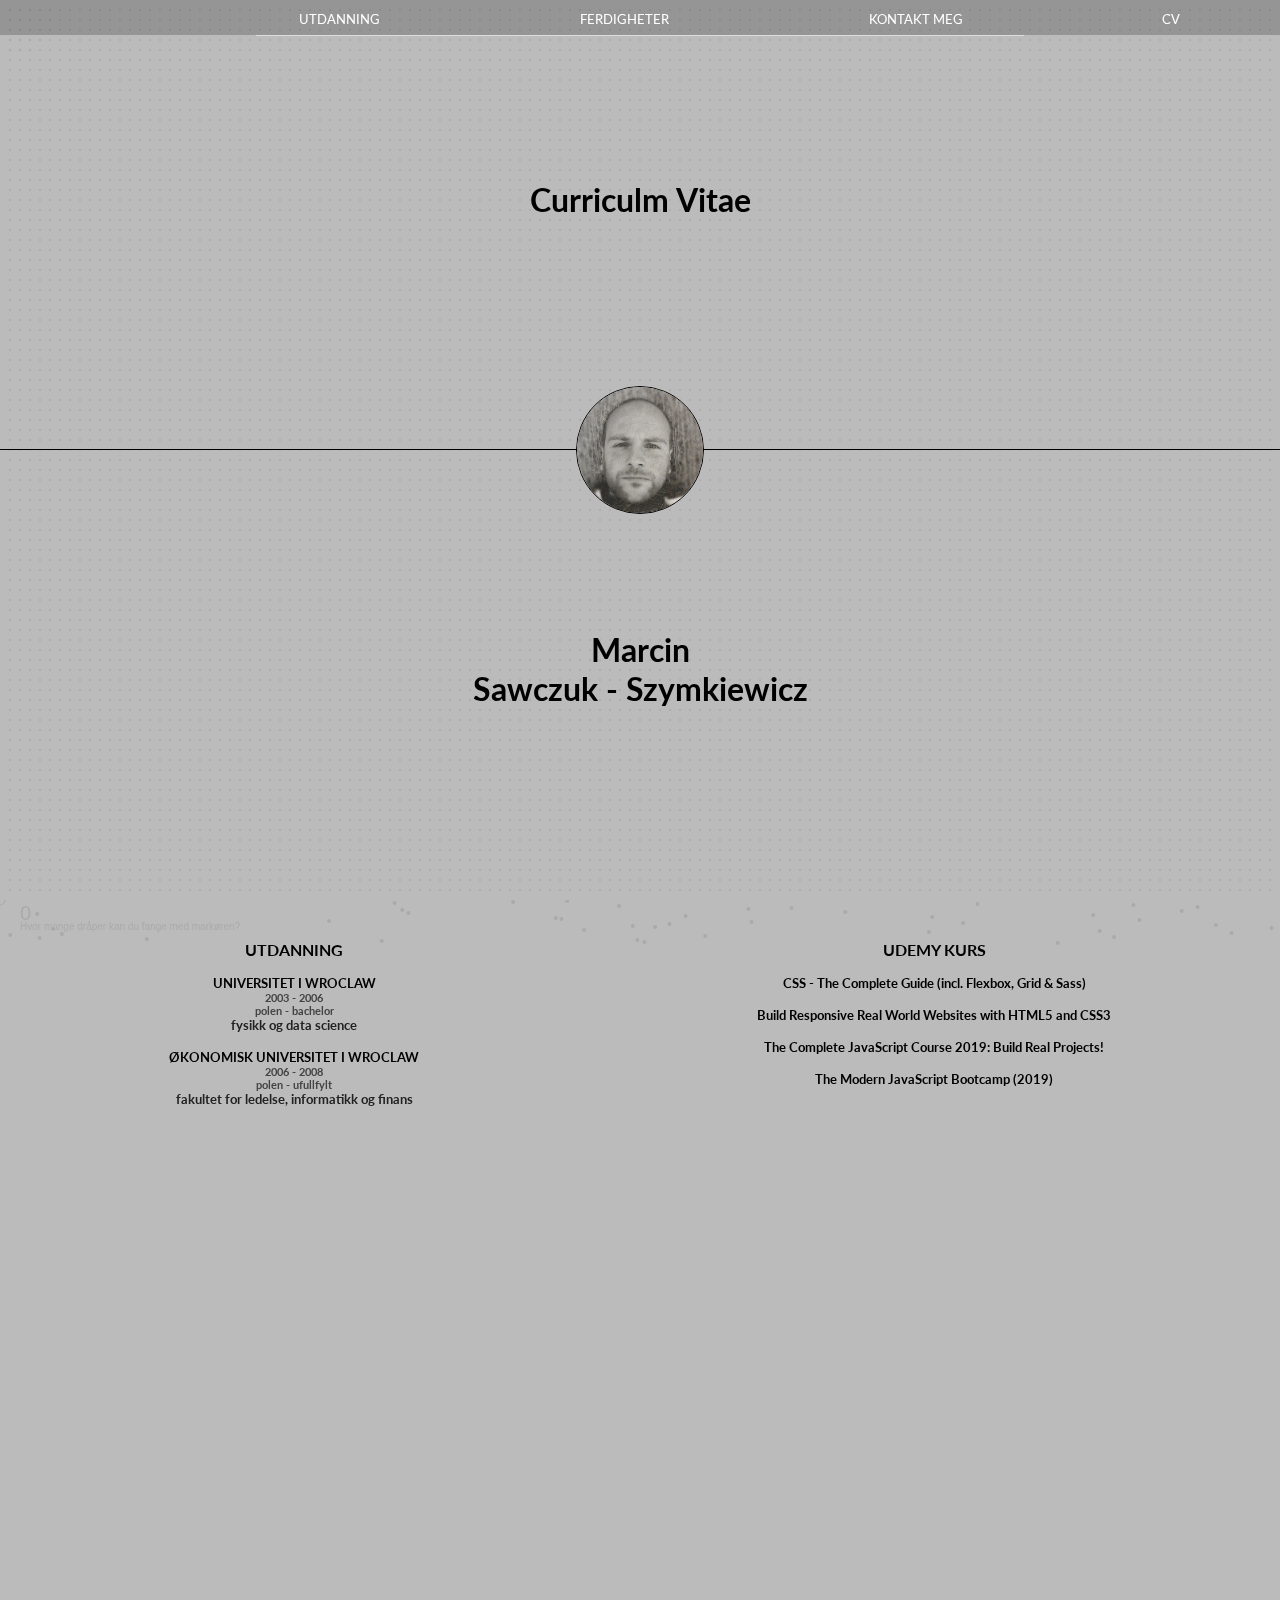
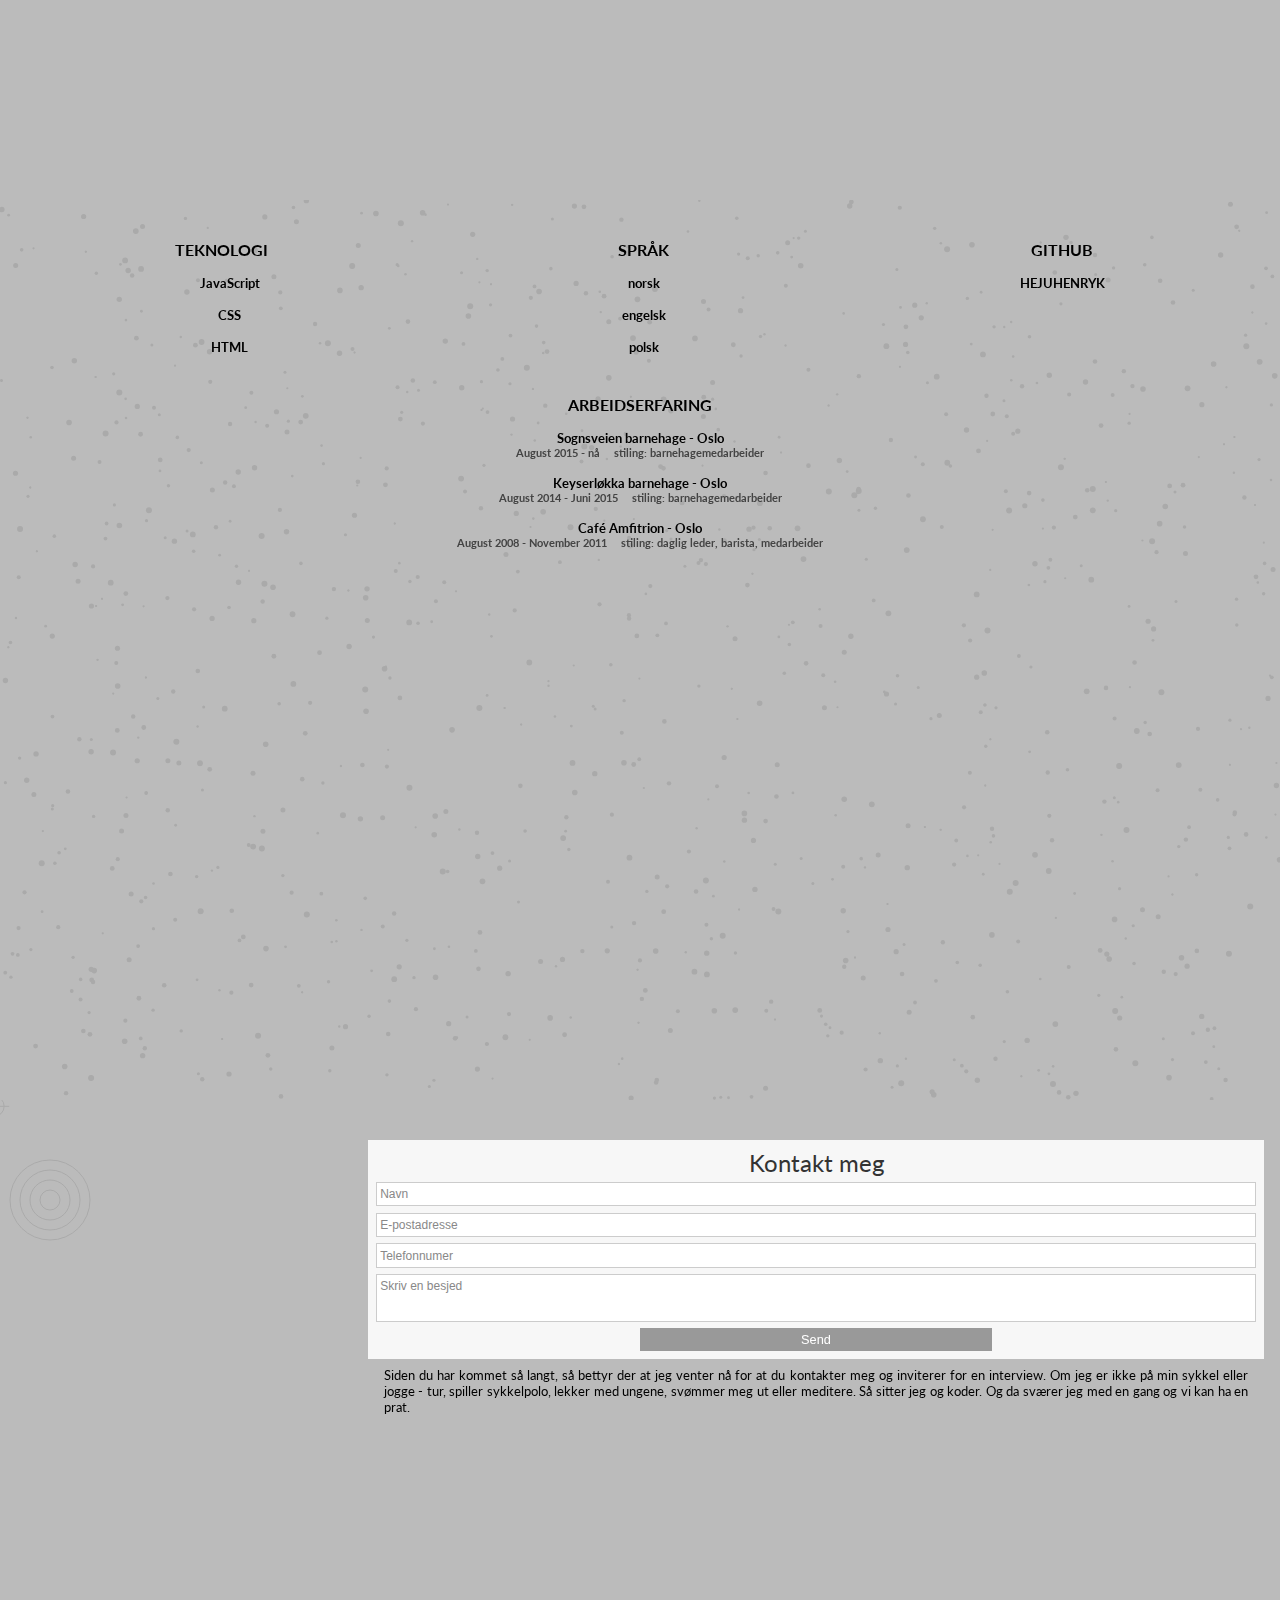
==== index.html @ ed3775e3 "nothing new" ====
<!DOCTYPE html>
<html lang="no">
<head>
    <meta charset="UTF-8">
    <meta name="viewport" content="width=device-width, initial-scale=1.0">
    <meta http-equiv="X-UA-Compatible" content="ie=edge">
    <link rel="stylesheet" href="https://use.fontawesome.com/releases/v5.7.0/css/all.css" integrity="sha384-lZN37f5QGtY3VHgisS14W3ExzMWZxybE1SJSEsQp9S+oqd12jhcu+A56Ebc1zFSJ" crossorigin="anonymous">
    <link href="https://fonts.googleapis.com/css?family=Lato:400,700" rel="stylesheet">
    <link rel="shortcut icon" href="./img/cv-icon.png" type="image/x-icon">
    <link rel="stylesheet" href="style.css">
    <title>CV - Marcin Sawczuk-Szymkiewicz</title>
</head>
<body>
    <canvas class="background" id="home"></canvas><!--  
 --><canvas class="background" id="school"></canvas><!-- 
 --><canvas class="background" id="expiriance"></canvas><!-- 
 --><canvas class="background" id="contact_me-canvas"></canvas>
    <header>
        <nav>
            <ul>
                <li><a href="#home"><i class="fas fa-home"></i></a></li>
                <li><a href="#school">utdanning</a></li>
                <li><a href="#expiriance">ferdigheter</a></li>
                <li><a href="#contact_me">kontakt meg</a></li>
                <li><a href="./files/CV, Marcin Sawczuk-Szymkiewicz, front-end utvikler.pdf"><i class="fas fa-arrow-circle-down" download></i> CV</a></li>
            </ul>
        </nav>

    </header>
    <main>
        <section id="home">
            <div class="cv_picture-crop">
                <img class="cv_picture" src="./img/cv_picture.jpg" alt="Marcin Sawczuk-Szymkiewicz cv picture">
            </div>
            <p class="about_me">
                Jeg er en 35år gammel, optimistisk kar som brenner for å jobbe med koding.
                Jeg er selvmotivert og ser etter en jobb hvor i en team blir jeg en stark programmer.
                I de siste årene hadde jeg forsllige urellaterte med programmerig jobber
                 som ga meg mye glede og erfaring i forskjelle fagene.
                Men så kjente jeg at jeg savner programmerig. Derfor jeg er har i dag. 
                
            </p>
            <div class="main_top">
                <h1>Curriculm vitae</h1>
            </div>
            <div class="main_bottom">
                <h1>marcin <br> sawczuk  -  szymkiewicz</h1>
            </div>
        </section>
        <section id="school">
            <div class="school">
                <div class="title">
                    <h4 class="title_name">utdanning</h4>
                </div>
                <ul>
                    <li>
                        <h3><a href="http://users.ift.uni.wroc.pl/~ismk/">Universitet i Wroclaw</a></h3>
                        <h6>2003 - 2006   <br>   polen - bachelor</h6>
                        <h5>fysikk og data science</h5>
                    </li>
                    <li>
                        <h3><a href="https://www.ue.wroc.pl/wydzial_zif/12610/english_info.html">økonomisk universitet i wroclaw</a></h3>
                        <h6>2006 - 2008   <br>   polen - ufullfylt</h6>
                        <h5>fakultet for ledelse, informatikk og finans</h5>
                    </li>
                </ul>
            </div>
            <div class="school">
                <div class="title">
                    <h4 class="title_name">udemy kurs</h4>
                </div>
                <ul>
                    <li>
                        <h3>CSS - The Complete Guide (incl. Flexbox, Grid & Sass)</h3>
                    </li>
                    <li>
                        <h3>Build Responsive Real World Websites with HTML5 and CSS3</h3>
                    </li>
                    <li>
                        <h3>The Complete JavaScript Course 2019: Build Real Projects!</h3>
                    </li>
                    <li>
                        <h3>The Modern JavaScript Bootcamp (2019)</h3>
                    </li>
                </ul>
            </div>

        </section>

        <section id="expiriance">
            <div class="expiriance">
                <div class="skills">
                    <div class="title">
                        <h4 class="title_name">teknologi</h4>
                    </div>
                    <ul>
                        <li>
                            <h3><i class="fab fa-js-square"></i>JavaScript</h3>
                        </li>
                        <li>
                            <h3><i class="fab fa-css3-alt"></i>CSS</h3>
                        </li>
                        <li>
                            <h3><i class="fab fa-html5"></i>HTML</h3>
                        </li>
                    </ul>
                </div>
                <div class="lenguages">
                    <div class="title">
                        <h4 class="title_name">språk</h4>
                    </div>
                    <ul>
                        <li>
                            <h3>norsk</h3>
                        </li>
                        <li>
                            <h3>engelsk</h3>
                        </li>
                        <li>
                            <h3>polsk</h3>
                        </li>
                    </ul>
                </div>
                <div class="git">
                    <div class="title">
                        <h4 class="title_name">github</h4>
                    </div>
                    <ul>
                        <li>
                            <a href="https://github.com/hejuhenryk"><h3>hejuhenryk</h3></a>
                        </li>

                        <li class="git_logo">
                            <a href="https://github.com/hejuhenryk"><i class="fab fa-github-alt"></i></a></h1>
                        </li>
                    </ul>
                </div>    
            </div>
            <div class="job">
                <div class="title">
                    <h4 class="title_name">arbeidserfaring</h4>
                </div>
                <ul>
                    <li>
                        <h3>Sognsveien barnehage - Oslo</h3>
                        <h6>August 2015 - nå &emsp; stiling: barnehagemedarbeider</h6>
                    </li>
                    <li>
                        <h3>Keyserløkka barnehage - Oslo</h3>
                        <h6>August 2014 - Juni 2015 &emsp; stiling: barnehagemedarbeider</h6>
                    </li>
                    <li>
                        <h3>Café Amfitrion - Oslo</h3>
                        <h6>August 2008 - November 2011 &emsp; stiling: daglig leder, barista, medarbeider</h6>
                    </li>
                </ul>
            </div>
        </section>
        <section id="contact_me">
            <div class="contact_me-container">  
            <form id="contact" action="https://formsubmit.co/f8691758356c54be6c25deb3e6def1fc" method="POST">
                <h3>Kontakt meg</h3>
                <!-- <h4>Så ser vi når vi kan møte</h4> -->
                <input type="hidden" name="_next" value="https://hejuhenryk.github.io/Curriculum_vitae/thanks.html">
                <input type="hidden" name="_captcha" value="false">
                <input type="hidden" name="_subject" value="Hei check it now!">
                <input id="name" name="name" placeholder="Navn" type="text" tabindex="0" required>
                <input id="email" name="email" placeholder="E-postadresse" type="email" tabindex="2" required>
                <input id="phone" name="phone" placeholder="Telefonnumer" type="tel" tabindex="3" required>
                <textarea id="message" name="message" placeholder="Skriv en besjed" tabindex="5" required></textarea>
                <button name="submit" type="submit" id="contact-submit" value='Send' data-submit="...Sender">Send</button>
            </form>
            <div class="last_word">
                Siden du har kommet så langt, så bettyr der at jeg venter nå for at du kontakter meg og 
                inviterer for en interview. Om jeg er ikke på min sykkel eller jogge - tur, spiller sykkelpolo,
                lekker med ungene, svømmer meg ut eller meditere. Så sitter jeg og koder. Og da sværer jeg
                med en gang og vi kan ha en prat. 
            </div>
            
            </div>

        </section>
    </main>
    
    <script src="cv.js"></script>
</body>
</html>

<!--                 
                <input placeholder="Navn" type="text" tabindex="1" required autofocus>
                
                
                <input placeholder="E-post" type="email" tabindex="2" required>
                
                
                <input placeholder="Telefonnumer" type="tel" tabindex="3" required>
                
                
                <textarea placeholder="Skriv lit om stilingen" tabindex="5" required></textarea>
                
                
                <button name="submit" type="submit" id="contact-submit" data-submit="...Sender">Send</button>
                 -->
---- style.css ----
* {
    margin: 0;
    padding: 0;
    box-sizing: border-box;    
}

body {
    height: 100%;
    font-family: 'Lato', sans-serif;
}

.background {
    height: 100vh;
    width: 100%;
    background: #bbb;
    /* border: 1px solid #555; */
    display: block;
}

header {
    height: 2.2rem;
    position: fixed;
    top: 0;
    z-index: 10;
    background-color: rgba(0, 0, 0, 0.2);
    color: #fff;
}
header::after {
    content: " ";
    display: block;
    height: 1px;
    background: #ddd;
    width: 60%;
    position: relative;
    margin: 0 auto;
}
header ul {
    margin: .5rem 0;
    width: 100vw;
    list-style: none;
    display: flex;
    justify-content: space-around;
}

header a {
    color: #fff;
    text-decoration: none;
    text-transform: uppercase;
    font-size: 0.8rem;
    transition: 0.5s cubic-bezier(0.215, 0.610, 0.355, 1);

}

header a:hover,
header a:active {
    border-bottom: .5px #ddd solid; 
}

main {
    width: 100%;
    position: absolute;
    top: 0;
}

section {
    height: 100vh;
}

.main_top,
.main_bottom {
    height: 50%;
}
.main_top {
    border-bottom: 1px solid #000;
    transition: 0.5s cubic-bezier(0.215, 0.610, 0.355, 1);
}
.main_top-noborderos {
   border-bottom: 0px solid #000;
}

main h1 {
    position: relative;
    top: 40%;
    text-align: center;
    text-transform: capitalize;
}
a:hover {
    cursor: pointer;
}

.cv_picture-crop {
    width: 8rem;
    height: 8rem;
    overflow: hidden;
    border-radius: 50%;
    border: 1px solid #000;
    position: absolute;
    top: 50vh;
    left: 50vw;
    transform: translate(-50%, -50%);
    transition: .5s cubic-bezier(0.215, 0.610, 0.355, 1);
}
.cv_picture-crop:hover,
.cv_picture-crop:active {
    cursor: pointer;
    box-shadow: 0 0 1px 1px;
}
.cv_picture {
    height: 100%;
    width: 100%;
}
.cv_picture-out {
    left: -200px;
}
.about_me {
    width: 90%;
    max-width: 25rem;
    text-align: justify;
    position: absolute;
    top: 50vh;
    left: -100vw;
    transform: translate(-50%, -50%);
    padding: .5rem;
    border: 1px solid #000;
    border-radius: 20px;
    transition: 1s cubic-bezier(0.215, 0.610, 0.355, 1);
    
}
.about_me:hover,
.about_me:active {
    cursor: pointer;
    box-shadow: 0 0 1px 1px;
}
.about_me-in {
    left: 50vw;
}
.title {
    display: flex;
    margin: 2.5rem 0 1rem;
    width: 100%;
}
.title_name {
    margin: 0 auto;
    text-transform: uppercase;
    
}
.git_logo a {
    display: block;
    font-size: 3rem;
    width: 3rem;
}

section ul {
    margin: 0 auto;
    list-style: none;
}
section li {
    margin-top: 1rem;
    display: flex;
    flex-direction: column;
    align-items: center
}
.school {
    margin: 0 1rem;
}

#school,
.expiriance {
    display: flex;
    flex-flow: row;
    justify-content: space-around;
}
#school{
    flex-flow: column;
}

.expiriance {
    flex-wrap: wrap;
}

section a {
    color: #000;
    text-decoration: none;
    text-transform: uppercase;
    width: 100%;
    text-align: center;
    transition: 0.5s cubic-bezier(0.39, 0.575, 0.565, 1)
}
section a:hover,
section a:active {
    color: #666;
}
section h3 {
    text-align: center;
    font-size: .8rem;
}
section h6 {
    color: #444;
    text-align: center;
}
section h5 {
    color: #222;
    text-align: center;
}
.skills i {
    margin-right: 1rem;
}
/* .usefull {
    display: flex;
    justify-content: space-around;
    flex-wrap: wrap;
} */


.contact_me-container {
	min-width: 10rem;
    width: 70%;
    margin: 2.5rem 1rem 1rem;
    position: absolute;
    right: 0px;
}

#contact input[type="text"], #contact input[type="email"], #contact input[type="tel"], #contact input[type="url"], #contact textarea, #contact button[type="submit"] { 
    font:400 12px/16px "Open Sans", Helvetica, Arial, sans-serif; 
}

#contact {
	background:#f7f7f7;
	padding: 0.5rem;
    height: 100%;
    display: flex;
    flex-flow: column;
}

#contact h3 {
	color: #333;
	display: block;
	font-size: 1.5rem;
    font-weight: 400;
    margin-bottom: 0.3rem;
}

#contact input[type="text"], #contact input[type="email"], #contact input[type="tel"], #contact input[type="url"], #contact textarea {
	width: 100%;
	border: 1px solid #CCC;
	background: #FFF;
	margin: 0 0 .4rem;
	padding: .2rem;
}

#contact input[type="text"]:hover, #contact input[type="email"]:hover, #contact input[type="tel"]:hover, #contact input[type="url"]:hover, #contact textarea:hover {
	-webkit-transition: border-color 0.3s ease-in-out;
	-moz-transition: border-color 0.3s ease-in-out;
	transition: border-color 0.3s ease-in-out;
	border: 1px solid #AAA;
}

#contact textarea {
	height: 3rem;
    resize: none;
}

#contact button[type="submit"] {
    display: block;
	cursor:pointer;
	width:40%;
	border:none;
	background: #999;
	color:#FFF;
	margin:0 auto;
	padding: 0.2rem;
	font-size: 0.8rem;
}

#contact button[type="submit"]:hover {
	background:#555;
	-webkit-transition: background 0.3s ease-in-out;
	-moz-transition: background 0.3s ease-in-out;
	transition: background-color 0.3s ease-in-out;
}

#contact button[type="submit"]:active { 
    box-shadow: inset 0 1px 3px rgba(0, 0, 0, 0.5);
}

#contact input:focus, #contact textarea:focus {
	outline:0;
	border:1px solid #999;
}
::-webkit-input-placeholder {
    color:#888;
}
:-moz-placeholder {
    color:#888;
}
::-moz-placeholder {
 color:#888;
}
:-ms-input-placeholder {
    color:#888;
}

.last_word {
    margin: .5rem 1rem 1rem;
    font-size: .8rem;
    text-align: justify;
}

.thanks {
    background: #bbb;
    height: 100vh;
}
.thanks_mes {
    position: absolute;
    width: 100%;
    top: 30vh;
    text-align: center;
}
.thanks_mes a {
    text-decoration: none;
    color: #555;
    border-bottom: .5px solid;
}
.thanks_mes a:hover {
    cursor: pointer;
}

@media (min-width: 30rem) {
    #school,
    .expiriance {
        flex-direction: row;
        justify-content: space-around;
    }
    /* section.
    #expiriance {
        flex-direction: column; 
    }
    #expiriance {
        flex-wrap: wrap;
    } */
}
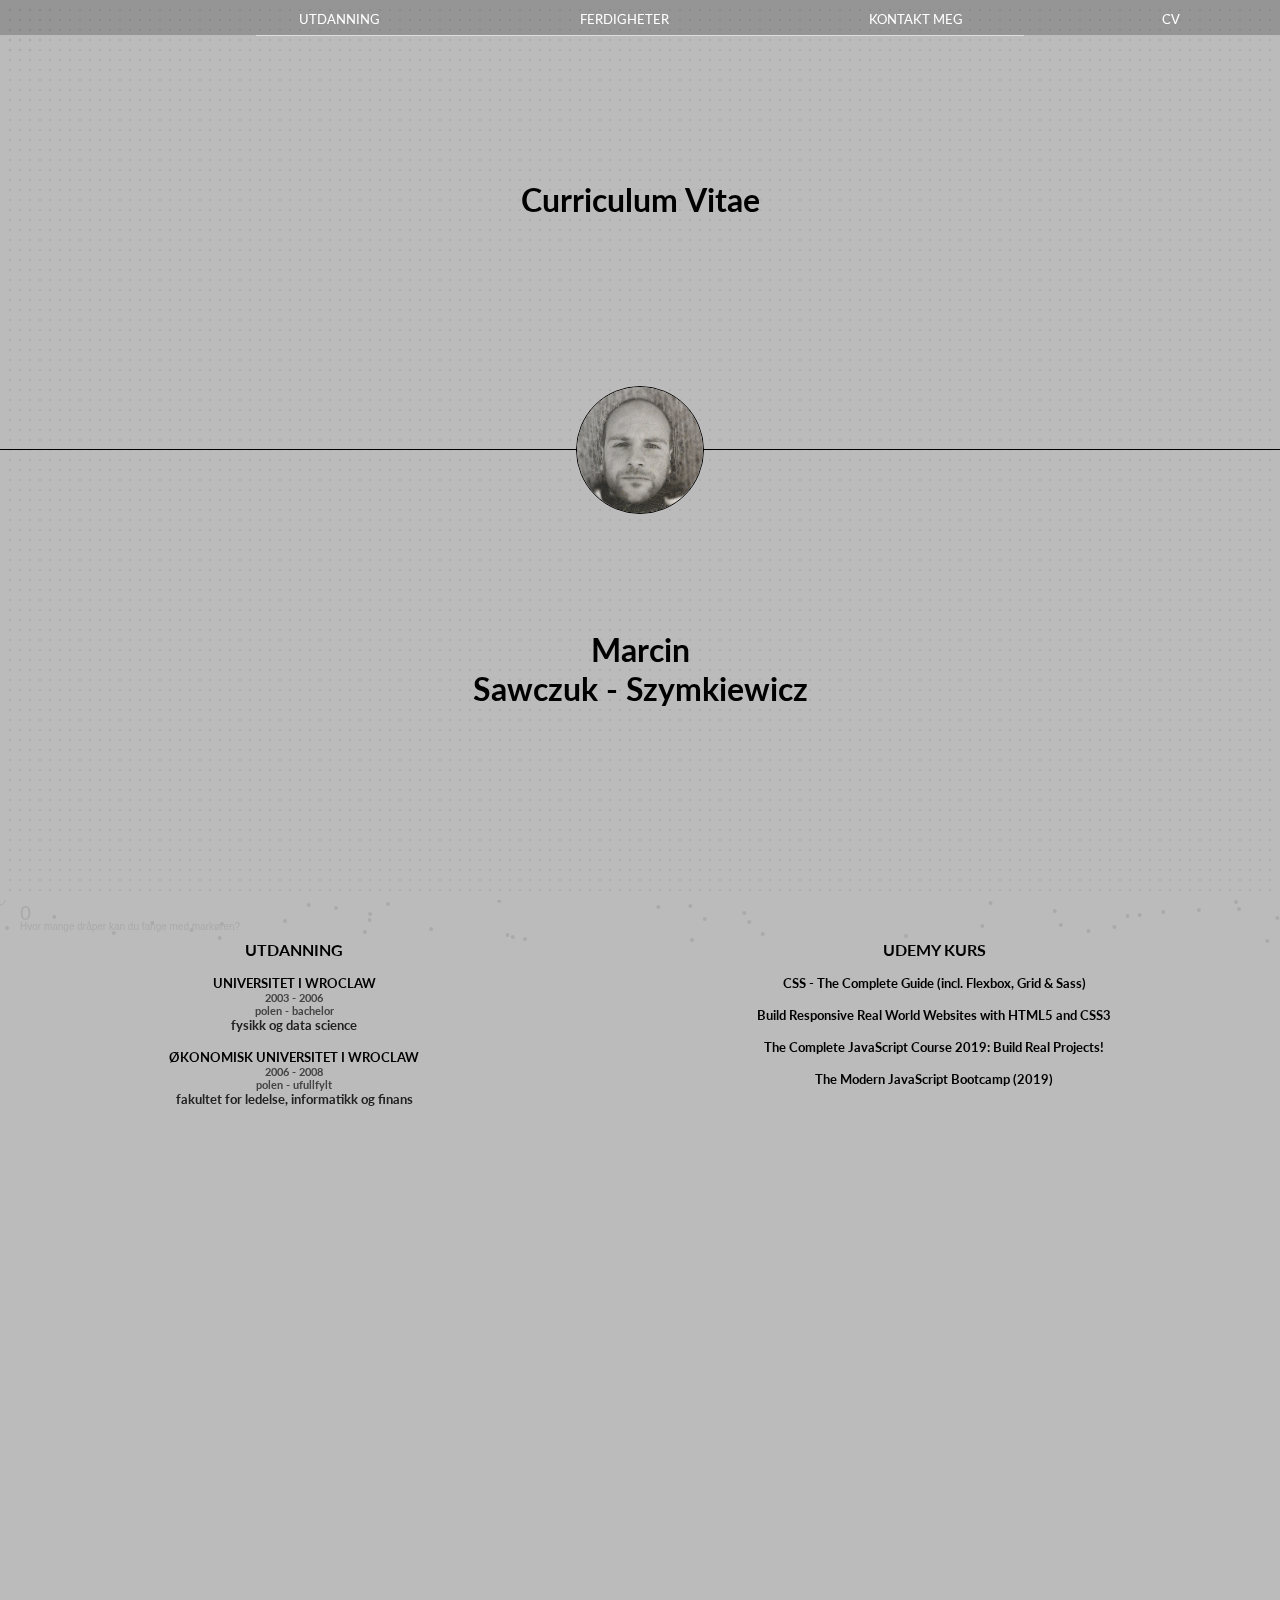
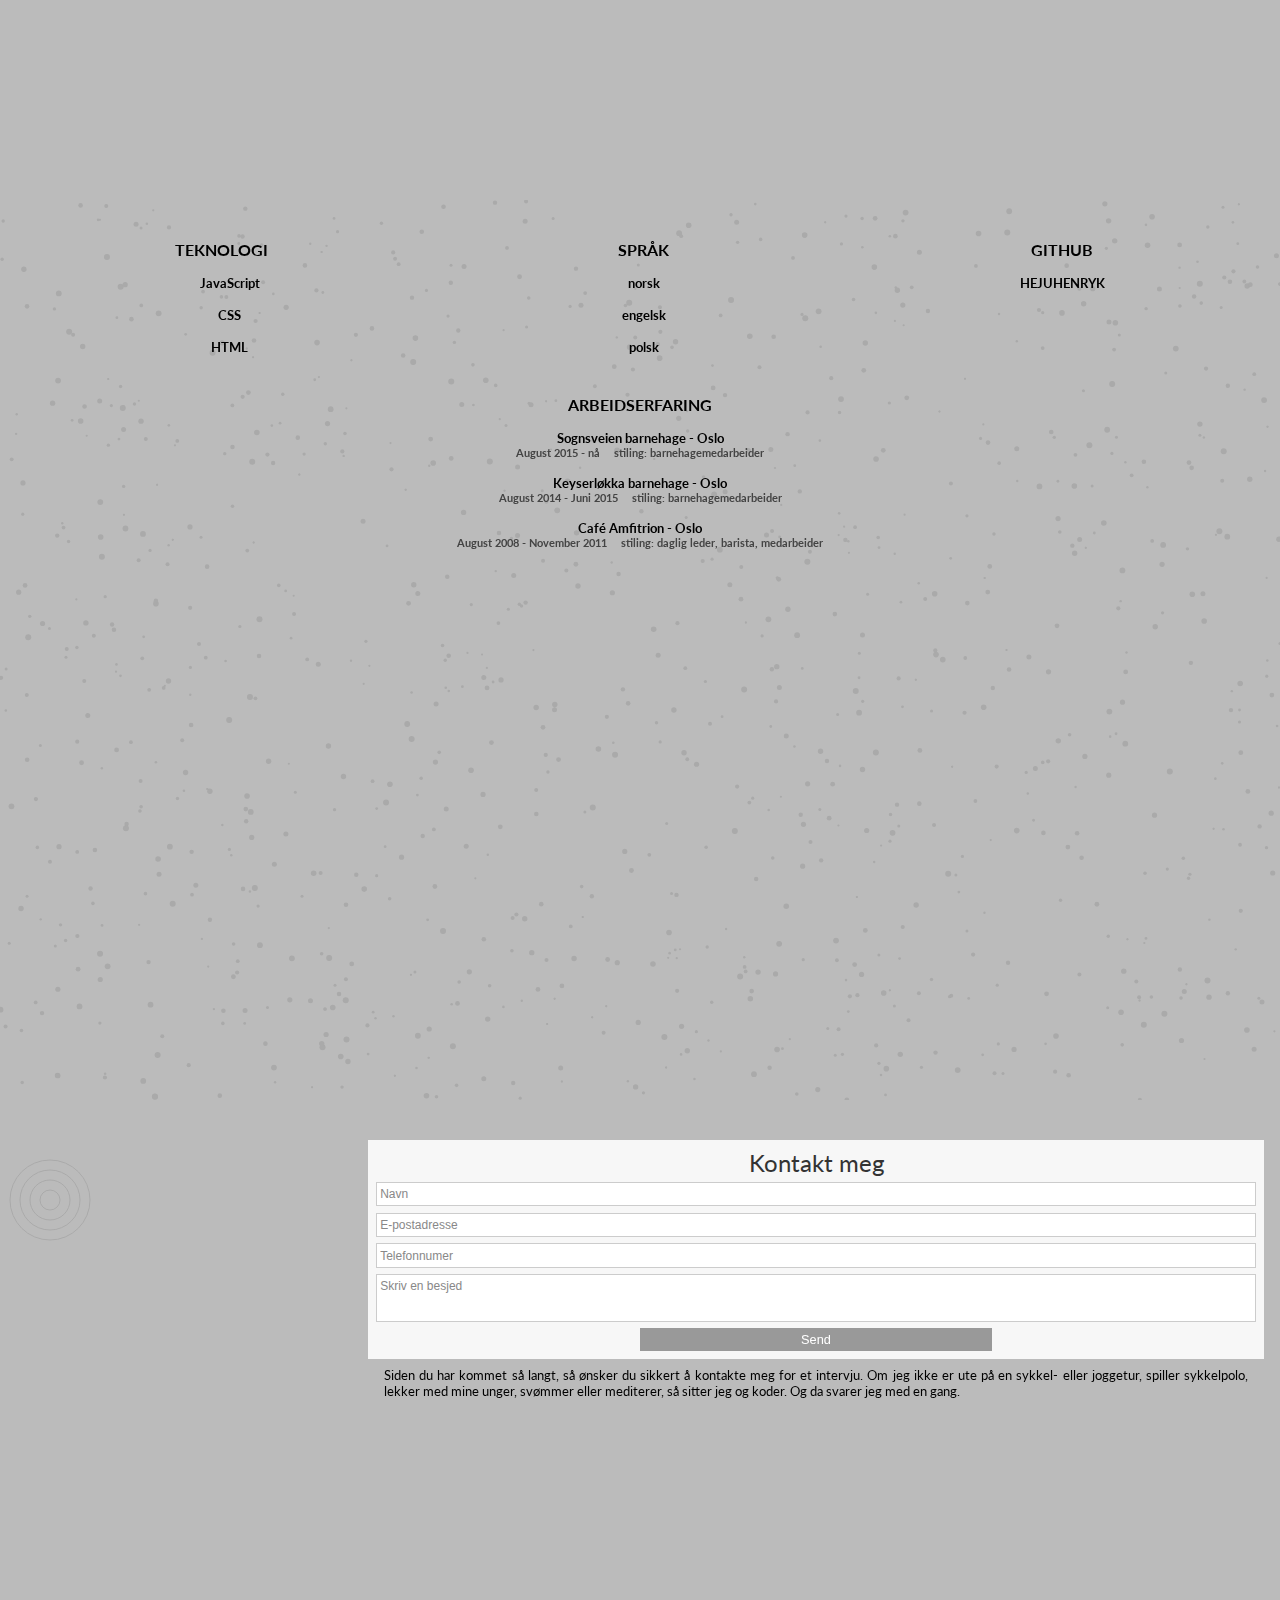
==== commit 82453174: "nothing new" ====
--- a/index.html
+++ b/index.html
@@ -41,7 +41,7 @@
                 
             </p>
             <div class="main_top">
-                <h1>Curriculm vitae</h1>
+                <h1>Curriculum vitae</h1>
             </div>
             <div class="main_bottom">
                 <h1>marcin <br> sawczuk  -  szymkiewicz</h1>
@@ -171,10 +171,9 @@
                 <button name="submit" type="submit" id="contact-submit" value='Send' data-submit="...Sender">Send</button>
             </form>
             <div class="last_word">
-                Siden du har kommet så langt, så bettyr der at jeg venter nå for at du kontakter meg og 
-                inviterer for en interview. Om jeg er ikke på min sykkel eller jogge - tur, spiller sykkelpolo,
-                lekker med ungene, svømmer meg ut eller meditere. Så sitter jeg og koder. Og da sværer jeg
-                med en gang og vi kan ha en prat. 
+                Siden du har kommet så langt, så ønsker du sikkert å kontakte meg for et intervju. 
+                Om jeg ikke er ute på en sykkel- eller joggetur, spiller sykkelpolo, lekker med mine unger,
+                 svømmer eller mediterer, så sitter jeg og koder. Og da svarer jeg med en gang.
             </div>
             
             </div>
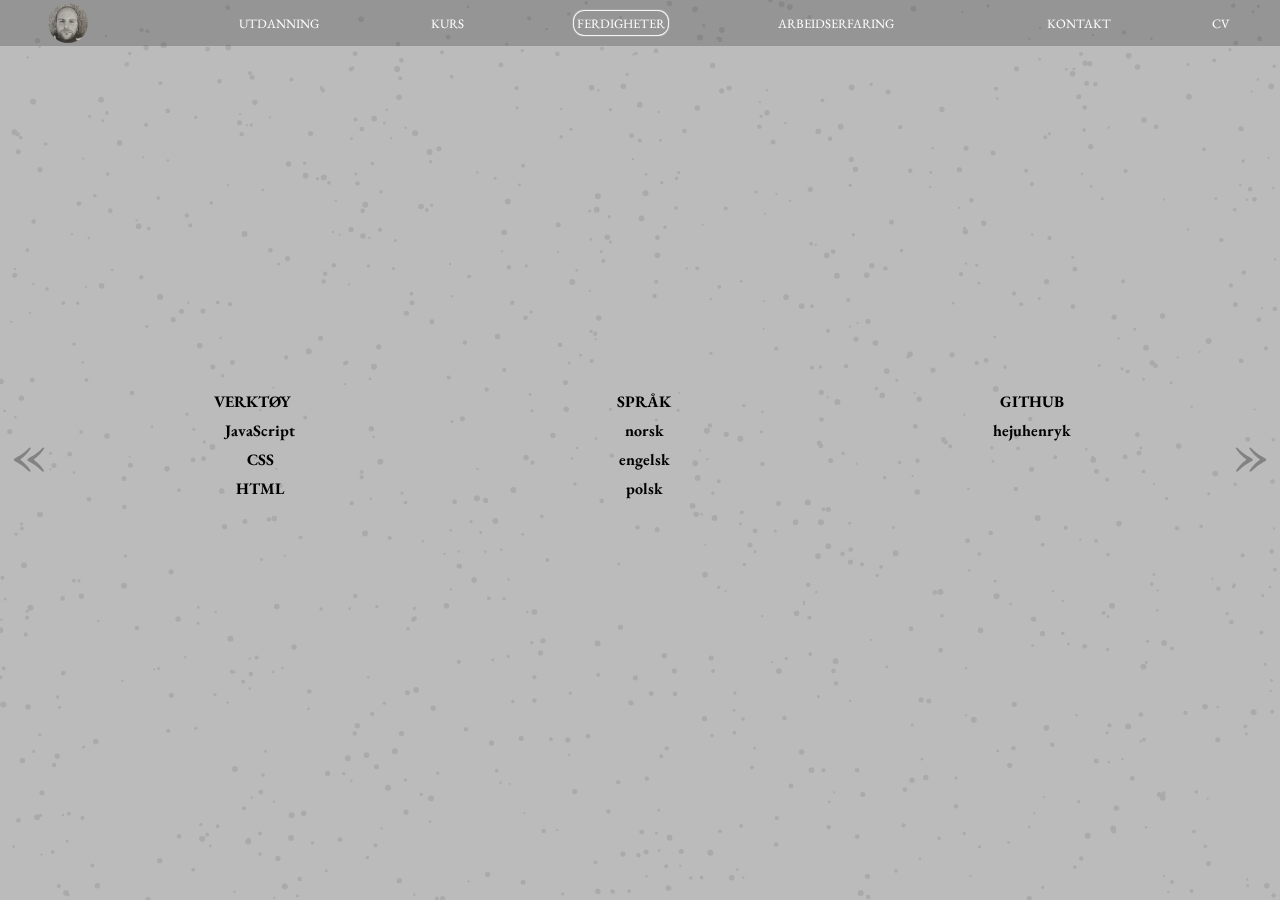
==== commit aba65b7f: "reorganize structure" ====
--- a/index.html
+++ b/index.html
@@ -6,102 +6,134 @@
     <meta http-equiv="X-UA-Compatible" content="ie=edge">
     <link rel="stylesheet" href="https://use.fontawesome.com/releases/v5.7.0/css/all.css" integrity="sha384-lZN37f5QGtY3VHgisS14W3ExzMWZxybE1SJSEsQp9S+oqd12jhcu+A56Ebc1zFSJ" crossorigin="anonymous">
     <link href="https://fonts.googleapis.com/css?family=Lato:400,700" rel="stylesheet">
+    <link href="https://fonts.googleapis.com/css?family=EB+Garamond|Roboto:400,500" rel="stylesheet">
     <link rel="shortcut icon" href="./img/cv-icon.png" type="image/x-icon">
     <link rel="stylesheet" href="style.css">
     <title>CV - Marcin Sawczuk-Szymkiewicz</title>
 </head>
 <body>
-    <canvas class="background" id="home"></canvas><!--  
- --><canvas class="background" id="school"></canvas><!-- 
- --><canvas class="background" id="expiriance"></canvas><!-- 
- --><canvas class="background" id="contact_me-canvas"></canvas>
+
     <header>
         <nav>
             <ul>
-                <li><a href="#home"><i class="fas fa-home"></i></a></li>
-                <li><a href="#school">utdanning</a></li>
-                <li><a href="#expiriance">ferdigheter</a></li>
-                <li><a href="#contact_me">kontakt meg</a></li>
-                <li><a href="./files/CV, Marcin Sawczuk-Szymkiewicz, front-end utvikler.pdf"><i class="fas fa-arrow-circle-down" download></i> CV</a></li>
+                <li><a class="cv_picture-link navigation" href="#home">
+                    <div class="cv_picture-crop">
+                        <img class="cv_picture" src="./img/cv_picture.jpg" alt="Marcin Sawczuk-Szymkiewicz cv picture">
+                    </div></i></a>
+                </li>
+                <li>
+                    <ul class="inner_nav">
+                        <li><a class="navigation" href="#learned">utdanning</a></li>
+                        <li><a class="navigation" href="#courses">kurs</a></li>
+                        <li><a class="navigation" href="#skills">ferdigheter</a></li>
+                        <li><a class="navigation" href="#job">arbeidserfaring</a></li>
+                        
+                    </ul>
+                </li><li><a class="navigation" href="#contact_me">kontakt</a></li>
+                <li><a class="cv_download" href="./files/CV, Marcin Sawczuk-Szymkiewicz, front-end utvikler.pdf"><i class="fas fa-arrow-circle-down" download></i> CV</a></li>
             </ul>
         </nav>
-
     </header>
     <main>
-        <section id="home">
-            <div class="cv_picture-crop">
-                <img class="cv_picture" src="./img/cv_picture.jpg" alt="Marcin Sawczuk-Szymkiewicz cv picture">
-            </div>
-            <p class="about_me">
-                Jeg er en 35år gammel, optimistisk kar som brenner for å jobbe med koding.
-                Jeg er selvmotivert og ser etter en jobb hvor i en team blir jeg en stark programmer.
-                I de siste årene hadde jeg forsllige urellaterte med programmerig jobber
-                 som ga meg mye glede og erfaring i forskjelle fagene.
-                Men så kjente jeg at jeg savner programmerig. Derfor jeg er har i dag. 
-                
-            </p>
-            <div class="main_top">
-                <h1>Curriculum vitae</h1>
-            </div>
-            <div class="main_bottom">
-                <h1>marcin <br> sawczuk  -  szymkiewicz</h1>
-            </div>
-        </section>
-        <section id="school">
-            <div class="school">
-                <div class="title">
-                    <h4 class="title_name">utdanning</h4>
-                </div>
-                <ul>
-                    <li>
-                        <h3><a href="http://users.ift.uni.wroc.pl/~ismk/">Universitet i Wroclaw</a></h3>
-                        <h6>2003 - 2006   <br>   polen - bachelor</h6>
-                        <h5>fysikk og data science</h5>
-                    </li>
-                    <li>
-                        <h3><a href="https://www.ue.wroc.pl/wydzial_zif/12610/english_info.html">økonomisk universitet i wroclaw</a></h3>
-                        <h6>2006 - 2008   <br>   polen - ufullfylt</h6>
-                        <h5>fakultet for ledelse, informatikk og finans</h5>
-                    </li>
-                </ul>
-            </div>
-            <div class="school">
-                <div class="title">
-                    <h4 class="title_name">udemy kurs</h4>
-                </div>
-                <ul>
-                    <li>
-                        <h3>CSS - The Complete Guide (incl. Flexbox, Grid & Sass)</h3>
-                    </li>
-                    <li>
-                        <h3>Build Responsive Real World Websites with HTML5 and CSS3</h3>
-                    </li>
-                    <li>
-                        <h3>The Complete JavaScript Course 2019: Build Real Projects!</h3>
-                    </li>
-                    <li>
-                        <h3>The Modern JavaScript Bootcamp (2019)</h3>
-                    </li>
-                </ul>
-            </div>
-
-        </section>
-
-        <section id="expiriance">
+        <div class="arrow r">&#187;</div>
+        </div>
+        <div class="arrow l">&#171;</div>
+        <section id="home" class="left">
+            <canvas class="background home"></canvas>
+            <div class="section_inhold">
+                <div class="main_top">
+                    <h1>marcin </h1>
+                    <h1>sawczuk-szymkiewicz</h1><p>front-end developer</p>
+                </div>
+                <div class="main_bottom">
+                    <p class="about_me">
+                        Jeg er en 35år gammel, optimistisk kar som brenner for å jobbe med koding.
+                        Jeg er selvmotivert og ser etter en jobb hvor i en team blir jeg en stark programmer.
+                        I de siste årene hadde jeg forsllige urellaterte med programmerig jobber
+                        som ga meg mye glede og erfaring i forskjelle fagene.
+                        Men så kjente jeg at jeg savner programmerig. Derfor jeg er har i dag. 
+                    </p>    
+                </div> 
+            </div>
+        </section>
+        <section id="learned" class="left">
+            <canvas class="background school"></canvas>
+            <div class="section_inhold">
+                <div class="school">
+                    <!-- <div class="title">
+                        <h2 class="title_name">studier</h2>
+                    </div> -->
+                    <ul class="list">
+                        <li>
+                            <h3><a href="http://users.ift.uni.wroc.pl/~ismk/">Universitet i Wroclaw</a></h3>
+                            <h6>september 2003 - juni 2006   <br>bachelor</h6>
+                            <h5>fysikk og data science</h5>
+                        </li>
+                        <li>
+                            <h3><a href="https://www.ue.wroc.pl/wydzial_zif/12610/english_info.html">økonomisk universitet i wroclaw</a></h3>
+                            <h6>september 2006 -  juni 2008   </h6>
+                            <h5>fakultet for ledelse, informatikk og økonomi</h5>
+                        </li>
+                    </ul>
+                </div>
+            </div>
+        </section>
+        <section id="courses" class="left">
+            <canvas class="background school"></canvas>
+            <div class="section_inhold">
+                <div class="course">
+                    <!-- <div class="title">
+                        <h2 class="title_name">kurs</h2>
+                    </div> -->
+                    <ul class="list">
+                        <li>
+                            <h3>React - The complite guide</h3>
+                            <h6>mai 2019 - nå</h6>
+                            <h5>Academind</h5>
+                        </li>   
+                        <li>
+                            <h3>CSS - The complete guide</h3>
+                            <h6>september 2018 - november 2018</h6>
+                            <h5>Academind</h5>
+                        </li>                        
+                        <li>
+                            <h3>The Modern JavaScript Bootcamp</h3>
+                            <h6>september 2018 - november 2018</h6>
+                            <h5>Andrew Mead</h5>
+                        </li>
+                        <li>
+                            <h3>Build Responsive with HTML5 and CSS3</h3>
+                            <h6>juli 2018 - september 2018</h6>
+                            <h5>Jonas Schmedtmann</h5>
+                        </li>                       
+                        <li>                              
+                            <h3>The Complete JavaScript Course</h3>
+                            <h6>mai 2018 - juli 2018</h6>
+                            <h5>Jonas Schmedtmann</h5>
+                        </li>
+                    </ul>
+                </div>  
+            </div>
+        </section>
+
+
+        <section id="skills" class="left">
+            <canvas class="background skills"></canvas>
+            <div class="section_inhold ">
             <div class="expiriance">
-                <div class="skills">
+                <div class="tools">
                     <div class="title">
-                        <h4 class="title_name">teknologi</h4>
+                        <h4 class="title_name">verktøy</h4>
                     </div>
-                    <ul>
-                        <li>
-                            <h3><i class="fab fa-js-square"></i>JavaScript</h3>
-                        </li>
-                        <li>
-                            <h3><i class="fab fa-css3-alt"></i>CSS</h3>
-                        </li>
-                        <li>
-                            <h3><i class="fab fa-html5"></i>HTML</h3>
+                    <ul class="list">
+                        <li>
+                            <h4><i class="fab fa-js-square"></i>JavaScript</h4>
+                        </li>
+                        <li>
+                            <h4><i class="fab fa-css3-alt"></i>CSS</h4>
+                        </li>
+                        <li>
+                            <h4><i class="fab fa-html5"></i>HTML</h4>
                         </li>
                     </ul>
                 </div>
@@ -109,15 +141,15 @@
                     <div class="title">
                         <h4 class="title_name">språk</h4>
                     </div>
-                    <ul>
-                        <li>
-                            <h3>norsk</h3>
-                        </li>
-                        <li>
-                            <h3>engelsk</h3>
-                        </li>
-                        <li>
-                            <h3>polsk</h3>
+                    <ul class="list">
+                        <li>
+                            <h4>norsk</h4>
+                        </li>
+                        <li>
+                            <h4>engelsk</h4>
+                        </li>
+                        <li>
+                            <h4>polsk</h4>
                         </li>
                     </ul>
                 </div>
@@ -125,9 +157,9 @@
                     <div class="title">
                         <h4 class="title_name">github</h4>
                     </div>
-                    <ul>
-                        <li>
-                            <a href="https://github.com/hejuhenryk"><h3>hejuhenryk</h3></a>
+                    <ul class="list">
+                        <li>
+                            <a href="https://github.com/hejuhenryk"><h4>hejuhenryk</h4></a>
                         </li>
 
                         <li class="git_logo">
@@ -136,67 +168,64 @@
                     </ul>
                 </div>    
             </div>
-            <div class="job">
-                <div class="title">
-                    <h4 class="title_name">arbeidserfaring</h4>
-                </div>
-                <ul>
-                    <li>
-                        <h3>Sognsveien barnehage - Oslo</h3>
-                        <h6>August 2015 - nå &emsp; stiling: barnehagemedarbeider</h6>
-                    </li>
-                    <li>
-                        <h3>Keyserløkka barnehage - Oslo</h3>
-                        <h6>August 2014 - Juni 2015 &emsp; stiling: barnehagemedarbeider</h6>
-                    </li>
-                    <li>
-                        <h3>Café Amfitrion - Oslo</h3>
-                        <h6>August 2008 - November 2011 &emsp; stiling: daglig leder, barista, medarbeider</h6>
-                    </li>
-                </ul>
-            </div>
-        </section>
-        <section id="contact_me">
+             
+            </div>
+        </section>
+        <section id="job" class="left">
+            <canvas class="background contact"></canvas>
+            <div class="section_inhold">
+                <div class="job">
+                    <!-- <div class="title">
+                        <h4 class="title_name">arbeidserfaring</h4>
+                    </div> -->
+                    <ul class="list">
+                        <li>
+                            <h4>Sognsveien barnehage - Oslo</h4>
+                            <h6>August 2015 - nå  </h6>
+                            <h5>stiling: barnehagemedarbeider</h5>   
+                        </li>
+                        <li>
+                            <h4>Keyserløkka barnehage - Oslo</h4>
+                            <h6>August 2014 - Juni 2015  </h6>
+                            <h5>stiling: barnehagemedarbeider</h5>   
+
+                        </li>
+                        <li>
+                            <h4>Café Amfitrion - Oslo</h4>
+                            <h6>August 2008 - November 2011 </h6>
+                            <h5>stiling: daglig leder, barista, medarbeider</h5>   
+                        </li>
+                    </ul>
+                </div>   
+                           
+            </div>
+        </section>
+        <section id="contact_me" class="left">
+            <canvas class="background contact"></canvas>
+            <div class="section_inhold">
             <div class="contact_me-container">  
-            <form id="contact" action="https://formsubmit.co/f8691758356c54be6c25deb3e6def1fc" method="POST">
-                <h3>Kontakt meg</h3>
-                <!-- <h4>Så ser vi når vi kan møte</h4> -->
-                <input type="hidden" name="_next" value="https://hejuhenryk.github.io/Curriculum_vitae/thanks.html">
-                <input type="hidden" name="_captcha" value="false">
-                <input type="hidden" name="_subject" value="Hei check it now!">
-                <input id="name" name="name" placeholder="Navn" type="text" tabindex="0" required>
-                <input id="email" name="email" placeholder="E-postadresse" type="email" tabindex="2" required>
-                <input id="phone" name="phone" placeholder="Telefonnumer" type="tel" tabindex="3" required>
-                <textarea id="message" name="message" placeholder="Skriv en besjed" tabindex="5" required></textarea>
-                <button name="submit" type="submit" id="contact-submit" value='Send' data-submit="...Sender">Send</button>
-            </form>
-            <div class="last_word">
-                Siden du har kommet så langt, så ønsker du sikkert å kontakte meg for et intervju. 
-                Om jeg ikke er ute på en sykkel- eller joggetur, spiller sykkelpolo, lekker med mine unger,
-                 svømmer eller mediterer, så sitter jeg og koder. Og da svarer jeg med en gang.
-            </div>
-            
-            </div>
-
+                <form id="contact" action="https://formsubmit.co/f8691758356c54be6c25deb3e6def1fc" method="POST">
+                    <h4>Kontakt meg</h4>
+                    <!-- <h4>Så ser vi når vi kan møte</h4> -->
+                    <input type="hidden" name="_next" value="https://hejuhenryk.github.io/Curriculum_vitae/thanks.html">
+                    <input type="hidden" name="_captcha" value="false">
+                    <input type="hidden" name="_subject" value="Hei check it now!">
+                    <input id="name" name="name" placeholder="Navn" type="text" tabindex="0" required>
+                    <input id="email" name="email" placeholder="E-postadresse" type="email" tabindex="2" required>
+                    <input id="phone" name="phone" placeholder="Telefonnumer" type="tel" tabindex="3" required>
+                    <textarea id="message" name="message" placeholder="Skriv en besjed" tabindex="5" required></textarea>
+                    <button name="submit" type="submit" id="contact-submit" value='Send' data-submit="...Sender">Send</button>
+                </form>
+                <div class="last_word">
+                    Jeg elsker å lage mat. Å eksperimentere med smak og anretning synes jeg er spennende, og det som gir meg mest er å lage mat for andre. 
+                    Jeg liker å være aktiv og da spesielt svømming, løping og sykkel. Jeg er også involvert med et lag som spiller sykkel polo. 
+                    Om det blir et ledig øyeblikk i hverdagen prøver jeg å få inn litt meditasjon.            
+                </div>
+            </div>                
+            </div>
         </section>
     </main>
     
     <script src="cv.js"></script>
 </body>
-</html>
-
-<!--                 
-                <input placeholder="Navn" type="text" tabindex="1" required autofocus>
-                
-                
-                <input placeholder="E-post" type="email" tabindex="2" required>
-                
-                
-                <input placeholder="Telefonnumer" type="tel" tabindex="3" required>
-                
-                
-                <textarea placeholder="Skriv lit om stilingen" tabindex="5" required></textarea>
-                
-                
-                <button name="submit" type="submit" id="contact-submit" data-submit="...Sender">Send</button>
-                 -->+</html>--- a/style.css
+++ b/style.css
@@ -6,40 +6,31 @@
 
 body {
     height: 100%;
-    font-family: 'Lato', sans-serif;
-}
-
-.background {
-    height: 100vh;
-    width: 100%;
-    background: #bbb;
-    /* border: 1px solid #555; */
-    display: block;
-}
+    font-family: 'EB Garamond', serif;
+}
+
+
+/**************************************/
+/************** header ****************/
+/**************************************/
 
 header {
-    height: 2.2rem;
     position: fixed;
     top: 0;
     z-index: 10;
     background-color: rgba(0, 0, 0, 0.2);
-    color: #fff;
-}
-header::after {
-    content: " ";
-    display: block;
-    height: 1px;
-    background: #ddd;
-    width: 60%;
-    position: relative;
-    margin: 0 auto;
 }
 header ul {
-    margin: .5rem 0;
+    margin: 1px;
     width: 100vw;
     list-style: none;
     display: flex;
     justify-content: space-around;
+}
+header li {
+    display: flex;
+    flex-direction: column;
+    justify-content: center;
 }
 
 header a {
@@ -48,12 +39,55 @@
     text-transform: uppercase;
     font-size: 0.8rem;
     transition: 0.5s cubic-bezier(0.215, 0.610, 0.355, 1);
-
-}
-
-header a:hover,
-header a:active {
-    border-bottom: .5px #ddd solid; 
+    margin: 2px;
+}
+
+header a:not(.cv_picture-link) {
+    padding: .2rem;
+    border-radius: 10px;
+    /* display: none; */
+}
+
+header a:hover:not(.cv_picture-link ) {
+    box-shadow: 0 0 1px 1px;
+    padding: .2rem;
+}
+
+.inner_nav {
+    display: flex;
+    width: 100%;
+    flex-wrap: wrap;
+    position: absolute;
+    top: 3rem;
+    left: 0;
+}
+
+.cv_picture-crop {
+    width: 2.5rem;
+    height: 2.5rem;
+    max-height: 3rem;
+    max-width: 3rem;
+    overflow: hidden;
+    border-radius: 50%;
+    transition: .5s cubic-bezier(0.215, 0.610, 0.355, 1);
+}
+.cv_picture-link {
+    box-shadow: 0 0 0 0;
+    padding: 0;
+    border-radius: 50%;
+}
+.cv_picture-link:hover {
+    box-shadow: 0 0 1px 1px;
+    padding: 0;
+    border-radius: 50%;
+}
+.marker {
+    box-shadow: 0 0 1px 1px;
+    display: inline !important;
+}
+.cv_picture {
+    height: 100%;
+    width: 100%;
 }
 
 main {
@@ -64,8 +98,158 @@
 
 section {
     height: 100vh;
-}
-
+    position: absolute;
+    top: 0;
+    overflow: hidden;
+    /* border: red 1px solid; */
+}
+.left {
+    left: -100vw;
+}
+.right {
+    right: 100vw;
+}
+.focus {
+    left: 0;
+}
+
+.background {
+    height: 100vh;
+    width: 100vw;
+    background: #bbb;
+    display: block;
+    z-index: -10;
+    display: absolute;
+    top: 0;
+}
+
+
+
+.section_inhold {
+    width: 100%;
+    height: 90%;
+    position: absolute;
+    top: 3rem;
+    margin: 0 auto;
+    padding: 1rem 3rem 2rem;
+    transition: 1s cubic-bezier(0.215, 0.610, 0.355, 1);
+    display: flex;
+    flex-direction: column;
+    justify-content: space-around;
+    /* border: #000 solid 1px; */
+}
+
+.arrow  {
+    position: absolute;
+    top: 50vh;
+    transform: translate(0, -50%);
+    z-index: 100;
+    font-size: 4rem;
+    color: rgba(0, 0, 0, 0.3)
+}
+.unvisible {
+    display: none;
+}
+.l {
+    left: 10px;
+}
+.r {
+    right: 10px;
+}
+.list {
+    text-align: center
+}
+.list a {
+    text-decoration: none;
+    color: #000;
+}
+.list li {
+    list-style: none;
+    margin-bottom: .5rem;
+}
+.list h3 {
+    text-transform: capitalize
+}
+.title {
+    display: flex;
+    margin: 0.5rem 0 0.5rem;
+    width: 100%;
+}
+.title_name {
+    margin: 0 auto;
+    text-transform: uppercase;
+}
+.list h3 {
+    text-align: center;
+    font-size: .8rem;
+}
+.list h6 {
+    color: #444;
+    font-size: 0.6rem;
+    text-align: center;
+    text-transform: uppercase;
+}
+.list h5 {
+    color: #222;
+    text-align: center;
+}
+
+#home .section_inhold {
+    justify-content: space-evenly
+}
+.main_top h1 {
+    font-family: 'Roboto', sans-serif;
+    font-weight: 700;
+    text-transform: capitalize;
+    font-size: 2rem;
+}
+.main_top p {
+    font-family: 'Roboto', sans-serif;
+    font-weight: 400;
+    text-transform: uppercase;
+    font-size: .8rem;
+    margin-top: .8rem
+}
+
+#skills .expiriance {
+    display: flex;
+    flex-direction: row;
+    flex-wrap: wrap;
+    width: 100%;
+    justify-content: space-around;
+}
+.expiriance > div{
+    margin: 2rem 1rem;
+
+}
+.tools i {
+    margin-right: 1rem;
+}
+
+.git i {
+    font-size: 2.5rem;
+}
+
+@media (min-width: 30rem) {
+    /* .section_inhold {
+        flex-direction: row;
+        justify-content: space-around;
+    } */
+    #skills .section_inhold {
+        flex-direction: column;
+    }
+    header a:not(.cv_picture-link) {
+        display: block;
+    }
+    .inner_nav {
+        display: flex;
+        width: 60vw;
+        flex-wrap: wrap;
+        position: static;
+    }
+}
+
+/* 
 .main_top,
 .main_bottom {
     height: 50%;
@@ -88,44 +272,8 @@
     cursor: pointer;
 }
 
-.cv_picture-crop {
-    width: 8rem;
-    height: 8rem;
-    overflow: hidden;
-    border-radius: 50%;
-    border: 1px solid #000;
-    position: absolute;
-    top: 50vh;
-    left: 50vw;
-    transform: translate(-50%, -50%);
-    transition: .5s cubic-bezier(0.215, 0.610, 0.355, 1);
-}
-.cv_picture-crop:hover,
-.cv_picture-crop:active {
-    cursor: pointer;
-    box-shadow: 0 0 1px 1px;
-}
-.cv_picture {
-    height: 100%;
-    width: 100%;
-}
-.cv_picture-out {
-    left: -200px;
-}
-.about_me {
-    width: 90%;
-    max-width: 25rem;
-    text-align: justify;
-    position: absolute;
-    top: 50vh;
-    left: -100vw;
-    transform: translate(-50%, -50%);
-    padding: .5rem;
-    border: 1px solid #000;
-    border-radius: 20px;
-    transition: 1s cubic-bezier(0.215, 0.610, 0.355, 1);
-    
-}
+
+
 .about_me:hover,
 .about_me:active {
     cursor: pointer;
@@ -134,16 +282,7 @@
 .about_me-in {
     left: 50vw;
 }
-.title {
-    display: flex;
-    margin: 2.5rem 0 1rem;
-    width: 100%;
-}
-.title_name {
-    margin: 0 auto;
-    text-transform: uppercase;
-    
-}
+
 .git_logo a {
     display: block;
     font-size: 3rem;
@@ -202,14 +341,7 @@
     color: #222;
     text-align: center;
 }
-.skills i {
-    margin-right: 1rem;
-}
-/* .usefull {
-    display: flex;
-    justify-content: space-around;
-    flex-wrap: wrap;
-} */
+
 
 
 .contact_me-container {
@@ -325,17 +457,4 @@
     cursor: pointer;
 }
 
-@media (min-width: 30rem) {
-    #school,
-    .expiriance {
-        flex-direction: row;
-        justify-content: space-around;
-    }
-    /* section.
-    #expiriance {
-        flex-direction: column; 
-    }
-    #expiriance {
-        flex-wrap: wrap;
-    } */
-}+ */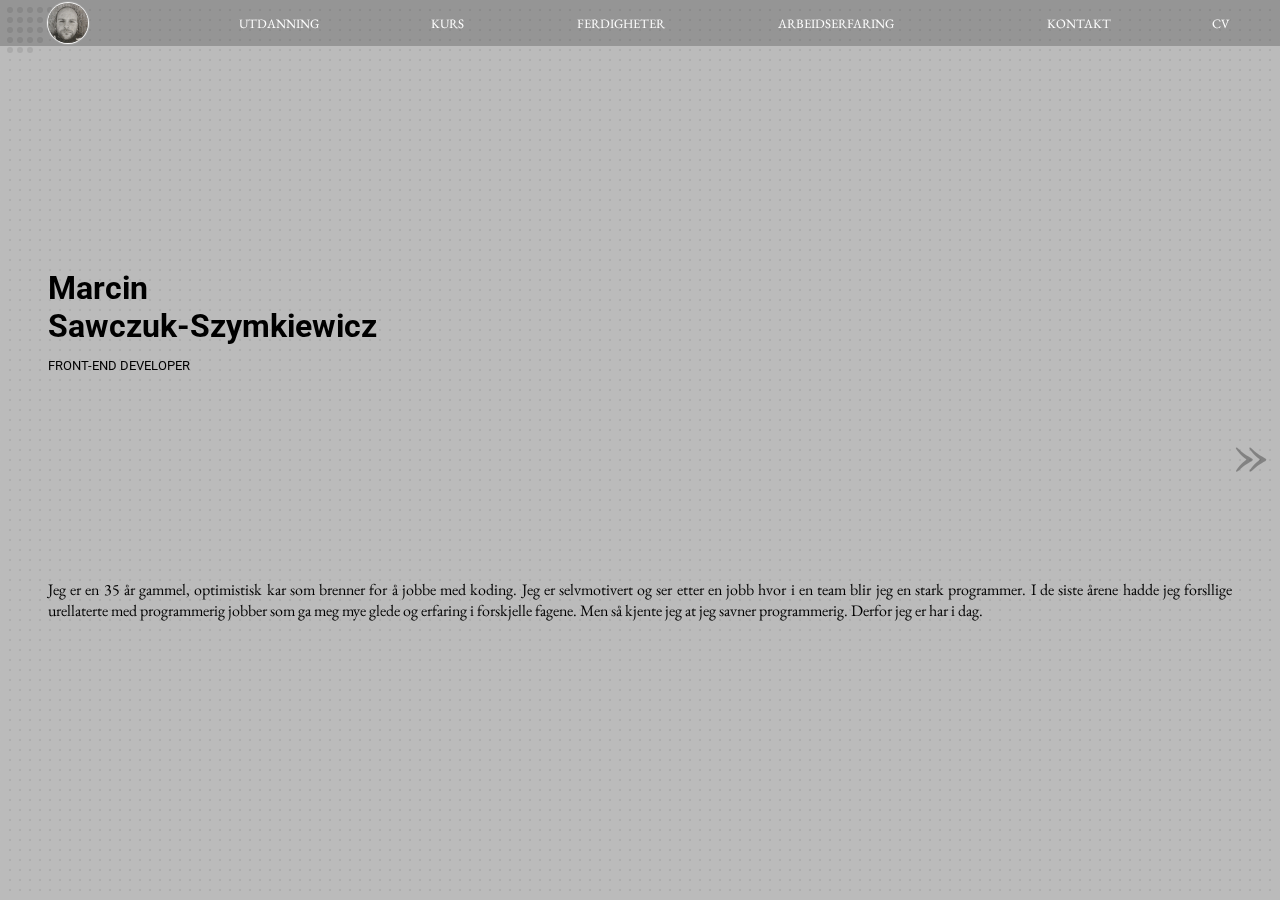
==== commit ab69021e: "restilled and fuctionality added" ====
--- a/index.html
+++ b/index.html
@@ -47,7 +47,7 @@
                 </div>
                 <div class="main_bottom">
                     <p class="about_me">
-                        Jeg er en 35år gammel, optimistisk kar som brenner for å jobbe med koding.
+                        Jeg er en 35 år gammel, optimistisk kar som brenner for å jobbe med koding.
                         Jeg er selvmotivert og ser etter en jobb hvor i en team blir jeg en stark programmer.
                         I de siste årene hadde jeg forsllige urellaterte med programmerig jobber
                         som ga meg mye glede og erfaring i forskjelle fagene.
@@ -67,12 +67,12 @@
                         <li>
                             <h3><a href="http://users.ift.uni.wroc.pl/~ismk/">Universitet i Wroclaw</a></h3>
                             <h6>september 2003 - juni 2006   <br>bachelor</h6>
-                            <h5>fysikk og data science</h5>
+                            <h5>Fysikk og data science</h5>
                         </li>
                         <li>
                             <h3><a href="https://www.ue.wroc.pl/wydzial_zif/12610/english_info.html">økonomisk universitet i wroclaw</a></h3>
                             <h6>september 2006 -  juni 2008   </h6>
-                            <h5>fakultet for ledelse, informatikk og økonomi</h5>
+                            <h5>Fakultet for ledelse, informatikk og økonomi</h5>
                         </li>
                     </ul>
                 </div>
@@ -172,7 +172,7 @@
             </div>
         </section>
         <section id="job" class="left">
-            <canvas class="background contact"></canvas>
+            <canvas class="background job"></canvas>
             <div class="section_inhold">
                 <div class="job">
                     <!-- <div class="title">
@@ -203,25 +203,27 @@
         <section id="contact_me" class="left">
             <canvas class="background contact"></canvas>
             <div class="section_inhold">
-            <div class="contact_me-container">  
-                <form id="contact" action="https://formsubmit.co/f8691758356c54be6c25deb3e6def1fc" method="POST">
-                    <h4>Kontakt meg</h4>
-                    <!-- <h4>Så ser vi når vi kan møte</h4> -->
-                    <input type="hidden" name="_next" value="https://hejuhenryk.github.io/Curriculum_vitae/thanks.html">
-                    <input type="hidden" name="_captcha" value="false">
-                    <input type="hidden" name="_subject" value="Hei check it now!">
-                    <input id="name" name="name" placeholder="Navn" type="text" tabindex="0" required>
-                    <input id="email" name="email" placeholder="E-postadresse" type="email" tabindex="2" required>
-                    <input id="phone" name="phone" placeholder="Telefonnumer" type="tel" tabindex="3" required>
-                    <textarea id="message" name="message" placeholder="Skriv en besjed" tabindex="5" required></textarea>
-                    <button name="submit" type="submit" id="contact-submit" value='Send' data-submit="...Sender">Send</button>
-                </form>
-                <div class="last_word">
+                <div class="contact_me-container">  
+                    <form id="contact" action="https://formsubmit.co/f8691758356c54be6c25deb3e6def1fc" method="POST">
+                        <!-- <h4>Kontakt meg</h4> -->
+                        <!-- <h4>Så ser vi når vi kan møte</h4> -->
+                        <input type="hidden" name="_next" value="https://hejuhenryk.github.io/Curriculum_vitae/thanks.html">
+                        <input type="hidden" name="_captcha" value="false">
+                        <input type="hidden" name="_subject" value="Hei check it now!">
+                        <div>
+                            <input id="name" name="name" placeholder="Navn" type="text" tabindex="0" required>
+                            <input id="phone" name="phone" placeholder="Telefonnumer" type="tel" tabindex="3" required>
+                        </div>
+                        <input id="email" name="email" placeholder="E-postadresse" type="email" tabindex="2" required>
+                        <textarea id="message" name="message" placeholder="Skriv en besjed" tabindex="5" required></textarea>
+                        <button name="submit" type="submit" id="contact-submit" value='Send' data-submit="...Sender">Send</button>
+                    </form>
+                </div>
+                <!-- <div class="last_word">
                     Jeg elsker å lage mat. Å eksperimentere med smak og anretning synes jeg er spennende, og det som gir meg mest er å lage mat for andre. 
                     Jeg liker å være aktiv og da spesielt svømming, løping og sykkel. Jeg er også involvert med et lag som spiller sykkel polo. 
                     Om det blir et ledig øyeblikk i hverdagen prøver jeg å få inn litt meditasjon.            
-                </div>
-            </div>                
+                </div>                 -->
             </div>
         </section>
     </main>
--- a/style.css
+++ b/style.css
@@ -90,6 +90,11 @@
     width: 100%;
 }
 
+
+/**************************************/
+/************** general ****************/
+/**************************************/
+
 main {
     width: 100%;
     position: absolute;
@@ -123,7 +128,10 @@
     top: 0;
 }
 
-
+a:hover,
+a:active {
+    cursor: pointer;
+}
 
 .section_inhold {
     width: 100%;
@@ -136,8 +144,13 @@
     display: flex;
     flex-direction: column;
     justify-content: space-around;
+    text-align: justify;
     /* border: #000 solid 1px; */
 }
+
+/**************************************/
+/************** side arrows ***********/
+/**************************************/
 
 .arrow  {
     position: absolute;
@@ -156,6 +169,106 @@
 .r {
     right: 10px;
 }
+
+/**************************************/
+/************** contact**** ***********/
+/**************************************/
+
+.contact_me-container {
+	min-width: 10rem;
+    width: 70%;
+    margin: 2.5rem auto;
+    height: 12rem;
+    /* right: 0px; */
+}
+
+#contact input[type="text"], #contact input[type="email"], #contact input[type="tel"], #contact input[type="url"], #contact textarea, #contact button[type="submit"] { 
+    font:400 12px/16px "Open Sans", Helvetica, Arial, sans-serif; 
+}
+
+#contact {
+	background:#f7f7f7;
+	padding: 0.5rem;
+    height: 100%;
+    display: flex;
+    flex-flow: column;
+}
+
+#contact h3 {
+	color: #333;
+	display: block;
+	font-size: 1.5rem;
+    font-weight: 400;
+    margin-bottom: 0.3rem;
+}
+
+#contact input[type="text"], 
+#contact input[type="tel"], 
+#contact input[type="email"],
+#contact textarea {
+	width: 100%;
+	border: 1px solid #CCC;
+	background: #FFF;
+	margin: 0 0 .4rem;
+	padding: .2rem;
+}
+/* #contact input[type="text"], 
+#contact input[type="tel"] {
+    width: 60%;
+} */
+
+#contact input[type="text"]:hover, #contact input[type="email"]:hover, #contact input[type="tel"]:hover, #contact input[type="url"]:hover, #contact textarea:hover {
+	-webkit-transition: border-color 0.3s ease-in-out;
+	-moz-transition: border-color 0.3s ease-in-out;
+	transition: border-color 0.3s ease-in-out;
+	border: 1px solid #AAA;
+}
+
+#contact textarea {
+	height: 3rem;
+    resize: none;
+}
+
+#contact button[type="submit"] {
+    display: block;
+	cursor:pointer;
+	width:40%;
+	border:none;
+	background: #999;
+	color:#FFF;
+	margin:0 auto;
+	padding: 0.2rem;
+	font-size: 0.8rem;
+}
+
+#contact button[type="submit"]:hover {
+	background:#555;
+	-webkit-transition: background 0.3s ease-in-out;
+	-moz-transition: background 0.3s ease-in-out;
+	transition: background-color 0.3s ease-in-out;
+}
+
+#contact button[type="submit"]:active { 
+    box-shadow: inset 0 1px 3px rgba(0, 0, 0, 0.5);
+}
+
+#contact input:focus, #contact textarea:focus {
+	outline:0;
+	border:1px solid #999;
+}
+::-webkit-input-placeholder {
+    color:#888;
+}
+:-moz-placeholder {
+    color:#888;
+}
+::-moz-placeholder {
+ color:#888;
+}
+:-ms-input-placeholder {
+    color:#888;
+}
+/* **************************************** */
 .list {
     text-align: center
 }
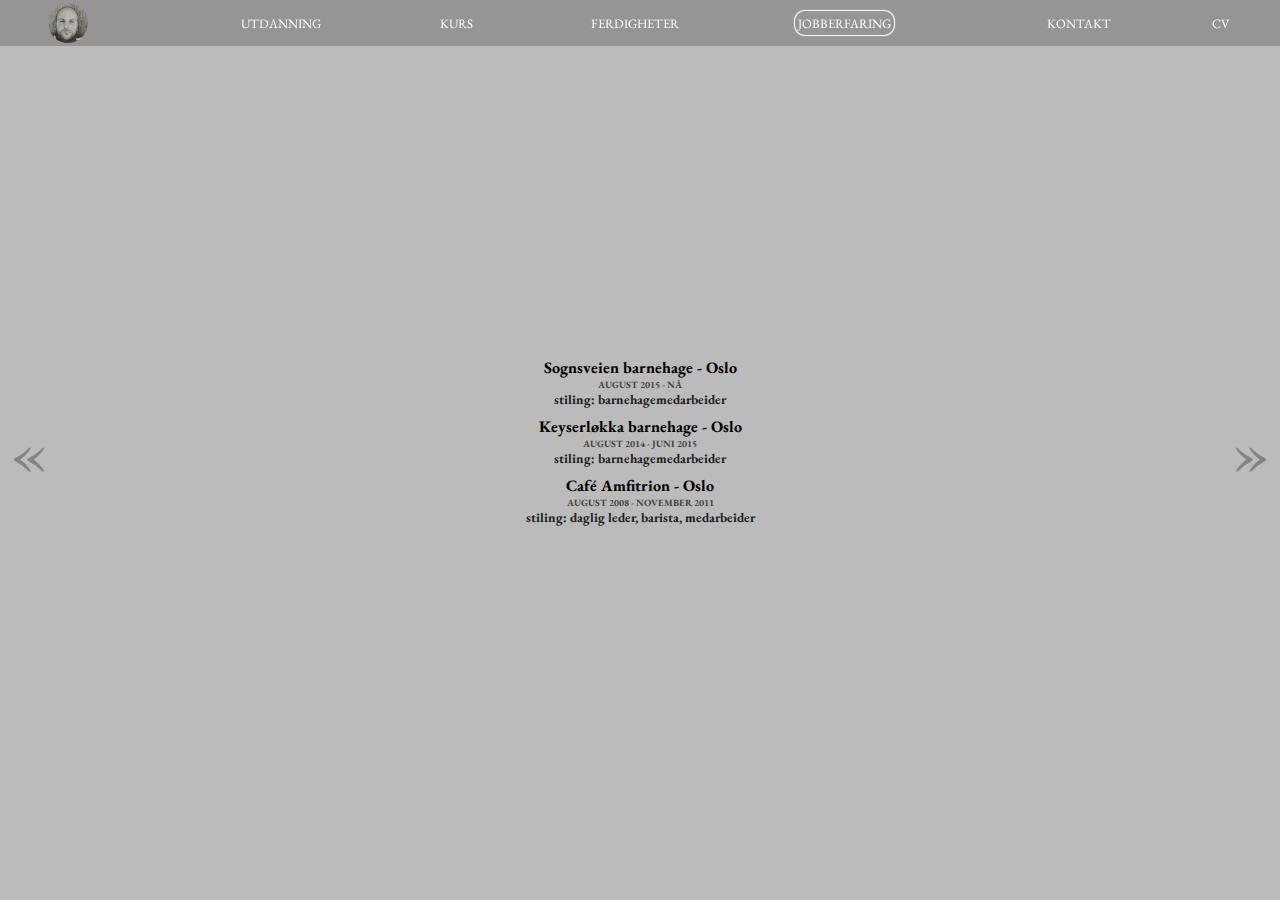
==== commit e7ae0af1: "new canvas animation" ====
--- a/index.html
+++ b/index.html
@@ -26,7 +26,7 @@
                         <li><a class="navigation" href="#learned">utdanning</a></li>
                         <li><a class="navigation" href="#courses">kurs</a></li>
                         <li><a class="navigation" href="#skills">ferdigheter</a></li>
-                        <li><a class="navigation" href="#job">arbeidserfaring</a></li>
+                        <li><a class="navigation" href="#job">jobberfaring</a></li>
                         
                     </ul>
                 </li><li><a class="navigation" href="#contact_me">kontakt</a></li>
@@ -79,7 +79,7 @@
             </div>
         </section>
         <section id="courses" class="left">
-            <canvas class="background school"></canvas>
+            <canvas class="background kurs"></canvas>
             <div class="section_inhold">
                 <div class="course">
                     <!-- <div class="title">
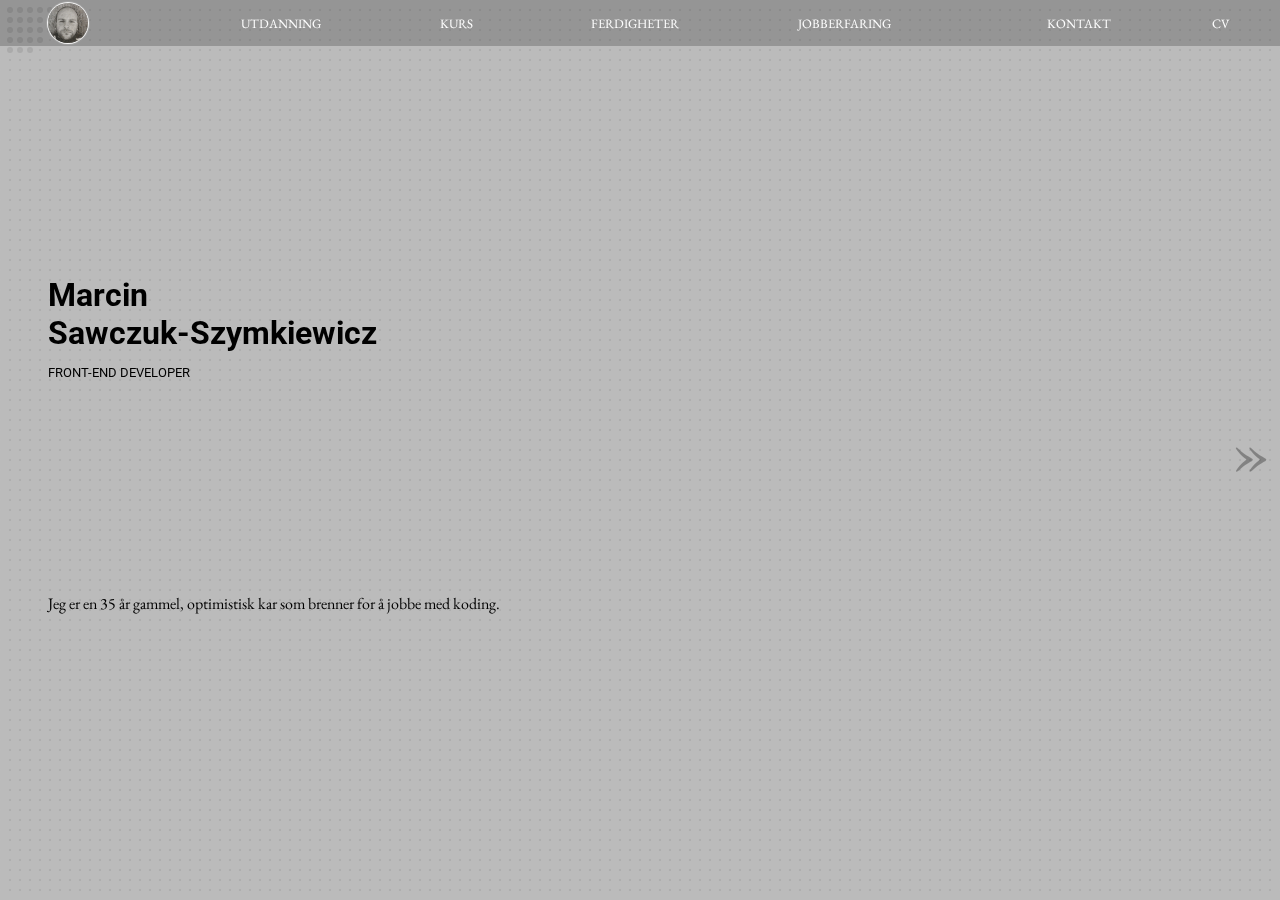
==== commit b4107505: "new canvas animation" ====
--- a/index.html
+++ b/index.html
@@ -48,10 +48,7 @@
                 <div class="main_bottom">
                     <p class="about_me">
                         Jeg er en 35 år gammel, optimistisk kar som brenner for å jobbe med koding.
-                        Jeg er selvmotivert og ser etter en jobb hvor i en team blir jeg en stark programmer.
-                        I de siste årene hadde jeg forsllige urellaterte med programmerig jobber
-                        som ga meg mye glede og erfaring i forskjelle fagene.
-                        Men så kjente jeg at jeg savner programmerig. Derfor jeg er har i dag. 
+
                     </p>    
                 </div> 
             </div>
@@ -117,7 +114,7 @@
         </section>
 
 
-        <section id="skills" class="left">
+        <section id="skills" class="left trans">
             <canvas class="background skills"></canvas>
             <div class="section_inhold ">
             <div class="expiriance">
@@ -171,7 +168,7 @@
              
             </div>
         </section>
-        <section id="job" class="left">
+        <section id="job" class="left trans">
             <canvas class="background job"></canvas>
             <div class="section_inhold">
                 <div class="job">
--- a/style.css
+++ b/style.css
@@ -106,6 +106,7 @@
     position: absolute;
     top: 0;
     overflow: hidden;
+
     /* border: red 1px solid; */
 }
 .left {
@@ -116,7 +117,9 @@
 }
 .focus {
     left: 0;
-}
+    transition: 5s;
+}
+
 
 .background {
     height: 100vh;
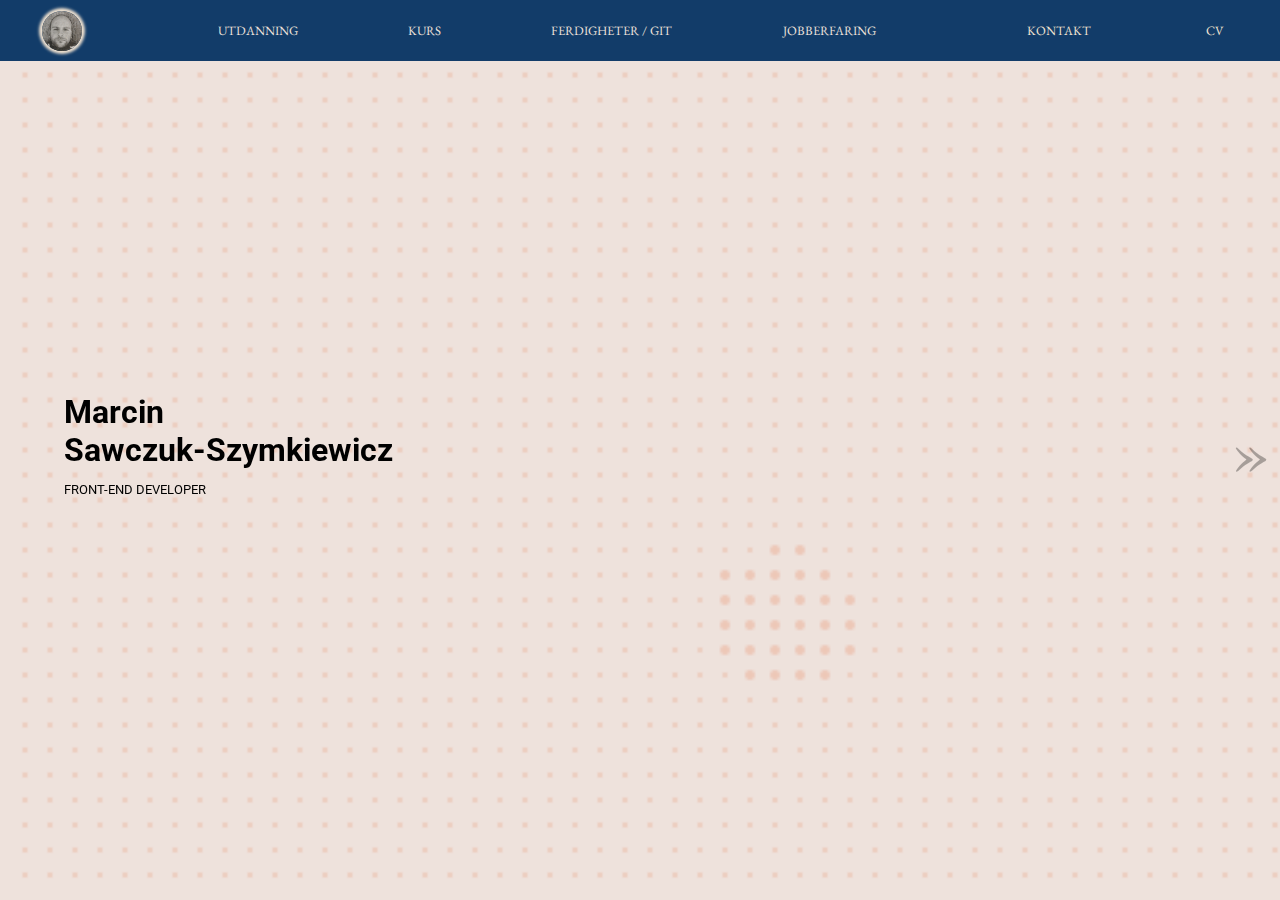
==== commit e8245408: "performance is much better, less gray" ====
--- a/index.html
+++ b/index.html
@@ -12,7 +12,6 @@
     <title>CV - Marcin Sawczuk-Szymkiewicz</title>
 </head>
 <body>
-
     <header>
         <nav>
             <ul>
@@ -25,7 +24,7 @@
                     <ul class="inner_nav">
                         <li><a class="navigation" href="#learned">utdanning</a></li>
                         <li><a class="navigation" href="#courses">kurs</a></li>
-                        <li><a class="navigation" href="#skills">ferdigheter</a></li>
+                        <li><a class="navigation" href="#skills">ferdigheter / git</a></li>
                         <li><a class="navigation" href="#job">jobberfaring</a></li>
                         
                     </ul>
@@ -38,23 +37,23 @@
         <div class="arrow r">&#187;</div>
         </div>
         <div class="arrow l">&#171;</div>
+        <canvas class="background"></canvas>
+
         <section id="home" class="left">
-            <canvas class="background home"></canvas>
             <div class="section_inhold">
                 <div class="main_top">
                     <h1>marcin </h1>
                     <h1>sawczuk-szymkiewicz</h1><p>front-end developer</p>
                 </div>
-                <div class="main_bottom">
+                <!-- <div class="main_bottom">
                     <p class="about_me">
                         Jeg er en 35 år gammel, optimistisk kar som brenner for å jobbe med koding.
 
-                    </p>    
+                    </p>     -->
                 </div> 
             </div>
         </section>
         <section id="learned" class="left">
-            <canvas class="background school"></canvas>
             <div class="section_inhold">
                 <div class="school">
                     <!-- <div class="title">
@@ -76,7 +75,6 @@
             </div>
         </section>
         <section id="courses" class="left">
-            <canvas class="background kurs"></canvas>
             <div class="section_inhold">
                 <div class="course">
                     <!-- <div class="title">
@@ -94,17 +92,17 @@
                             <h5>Academind</h5>
                         </li>                        
                         <li>
-                            <h3>The Modern JavaScript Bootcamp</h3>
+                            <h3>The modern JavaScript bootcamp</h3>
                             <h6>september 2018 - november 2018</h6>
                             <h5>Andrew Mead</h5>
                         </li>
                         <li>
-                            <h3>Build Responsive with HTML5 and CSS3</h3>
+                            <h3>Build responsive with HTML5 and CSS3</h3>
                             <h6>juli 2018 - september 2018</h6>
                             <h5>Jonas Schmedtmann</h5>
                         </li>                       
                         <li>                              
-                            <h3>The Complete JavaScript Course</h3>
+                            <h3>The complete JavaScript course</h3>
                             <h6>mai 2018 - juli 2018</h6>
                             <h5>Jonas Schmedtmann</h5>
                         </li>
@@ -115,7 +113,6 @@
 
 
         <section id="skills" class="left trans">
-            <canvas class="background skills"></canvas>
             <div class="section_inhold ">
             <div class="expiriance">
                 <div class="tools">
@@ -124,13 +121,13 @@
                     </div>
                     <ul class="list">
                         <li>
-                            <h4><i class="fab fa-js-square"></i>JavaScript</h4>
-                        </li>
-                        <li>
-                            <h4><i class="fab fa-css3-alt"></i>CSS</h4>
-                        </li>
-                        <li>
-                            <h4><i class="fab fa-html5"></i>HTML</h4>
+                            <h3><i class="fab fa-js-square"></i>JavaScript</h3>
+                        </li>
+                        <li>
+                            <h3><i class="fab fa-css3-alt"></i>CSS</h3>
+                        </li>
+                        <li>
+                            <h3><i class="fab fa-html5"></i>HTML</h3>
                         </li>
                     </ul>
                 </div>
@@ -140,13 +137,13 @@
                     </div>
                     <ul class="list">
                         <li>
-                            <h4>norsk</h4>
-                        </li>
-                        <li>
-                            <h4>engelsk</h4>
-                        </li>
-                        <li>
-                            <h4>polsk</h4>
+                            <h3>norsk</h3>
+                        </li>
+                        <li>
+                            <h3>engelsk</h3>
+                        </li>
+                        <li>
+                            <h3>polsk</h3>
                         </li>
                     </ul>
                 </div>
@@ -169,7 +166,6 @@
             </div>
         </section>
         <section id="job" class="left trans">
-            <canvas class="background job"></canvas>
             <div class="section_inhold">
                 <div class="job">
                     <!-- <div class="title">
@@ -177,18 +173,18 @@
                     </div> -->
                     <ul class="list">
                         <li>
-                            <h4>Sognsveien barnehage - Oslo</h4>
+                            <h3>Sognsveien barnehage - Oslo</h3>
                             <h6>August 2015 - nå  </h6>
                             <h5>stiling: barnehagemedarbeider</h5>   
                         </li>
                         <li>
-                            <h4>Keyserløkka barnehage - Oslo</h4>
+                            <h3>Keyserløkka barnehage - Oslo</h3>
                             <h6>August 2014 - Juni 2015  </h6>
                             <h5>stiling: barnehagemedarbeider</h5>   
 
                         </li>
                         <li>
-                            <h4>Café Amfitrion - Oslo</h4>
+                            <h3>Café Amfitrion - Oslo</h3>
                             <h6>August 2008 - November 2011 </h6>
                             <h5>stiling: daglig leder, barista, medarbeider</h5>   
                         </li>
@@ -198,13 +194,12 @@
             </div>
         </section>
         <section id="contact_me" class="left">
-            <canvas class="background contact"></canvas>
             <div class="section_inhold">
                 <div class="contact_me-container">  
                     <form id="contact" action="https://formsubmit.co/f8691758356c54be6c25deb3e6def1fc" method="POST">
                         <!-- <h4>Kontakt meg</h4> -->
                         <!-- <h4>Så ser vi når vi kan møte</h4> -->
-                        <input type="hidden" name="_next" value="https://hejuhenryk.github.io/Curriculum_vitae/thanks.html">
+                        <input type="hidden" name="_next" value="https://hejuhenryk.github.io/Curriculum_vitae/index.html">
                         <input type="hidden" name="_captcha" value="false">
                         <input type="hidden" name="_subject" value="Hei check it now!">
                         <div>
@@ -225,6 +220,6 @@
         </section>
     </main>
     
-    <script src="cv.js"></script>
+    <script type="module" src="cv.js"></script>
 </body>
 </html>--- a/style.css
+++ b/style.css
@@ -7,8 +7,15 @@
 body {
     height: 100%;
     font-family: 'EB Garamond', serif;
-}
-
+    font-size: 1.2rem;
+}
+/* 
+#eee2dc
+#bab2b5
+#edc7b7
+#123c69
+#ac3b61
+*/
 
 /**************************************/
 /************** header ****************/
@@ -18,10 +25,10 @@
     position: fixed;
     top: 0;
     z-index: 10;
-    background-color: rgba(0, 0, 0, 0.2);
+    background-color: #123c69;
 }
 header ul {
-    margin: 1px;
+    margin: 5px 1px;
     width: 100vw;
     list-style: none;
     display: flex;
@@ -34,7 +41,7 @@
 }
 
 header a {
-    color: #fff;
+    color: #f1e3d1;
     text-decoration: none;
     text-transform: uppercase;
     font-size: 0.8rem;
@@ -43,14 +50,14 @@
 }
 
 header a:not(.cv_picture-link) {
-    padding: .2rem;
+    padding: .2rem 1rem;
     border-radius: 10px;
     /* display: none; */
 }
 
 header a:hover:not(.cv_picture-link ) {
     box-shadow: 0 0 1px 1px;
-    padding: .2rem;
+    padding: .2rem 1rem;
 }
 
 .inner_nav {
@@ -60,8 +67,13 @@
     position: absolute;
     top: 3rem;
     left: 0;
-}
-
+    margin: 12px 0;
+
+}
+.inner_nav a{
+    color: #123c69;
+
+}
 .cv_picture-crop {
     width: 2.5rem;
     height: 2.5rem;
@@ -82,7 +94,7 @@
     border-radius: 50%;
 }
 .marker {
-    box-shadow: 0 0 1px 1px;
+    box-shadow: 0 0 3px 3px;
     display: inline !important;
 }
 .cv_picture {
@@ -103,9 +115,11 @@
 
 section {
     height: 100vh;
+    width: 100vw;
     position: absolute;
     top: 0;
     overflow: hidden;
+    z-index: 5;
 
     /* border: red 1px solid; */
 }
@@ -124,7 +138,7 @@
 .background {
     height: 100vh;
     width: 100vw;
-    background: #bbb;
+    background: #eee2dc;
     display: block;
     z-index: -10;
     display: absolute;
@@ -142,13 +156,12 @@
     position: absolute;
     top: 3rem;
     margin: 0 auto;
-    padding: 1rem 3rem 2rem;
+    padding: 1rem 4rem 2rem;
     transition: 1s cubic-bezier(0.215, 0.610, 0.355, 1);
     display: flex;
     flex-direction: column;
     justify-content: space-around;
     text-align: justify;
-    /* border: #000 solid 1px; */
 }
 
 /**************************************/
@@ -197,13 +210,6 @@
     flex-flow: column;
 }
 
-#contact h3 {
-	color: #333;
-	display: block;
-	font-size: 1.5rem;
-    font-weight: 400;
-    margin-bottom: 0.3rem;
-}
 
 #contact input[type="text"], 
 #contact input[type="tel"], 
@@ -215,16 +221,12 @@
 	margin: 0 0 .4rem;
 	padding: .2rem;
 }
-/* #contact input[type="text"], 
-#contact input[type="tel"] {
-    width: 60%;
-} */
 
 #contact input[type="text"]:hover, #contact input[type="email"]:hover, #contact input[type="tel"]:hover, #contact input[type="url"]:hover, #contact textarea:hover {
 	-webkit-transition: border-color 0.3s ease-in-out;
 	-moz-transition: border-color 0.3s ease-in-out;
 	transition: border-color 0.3s ease-in-out;
-	border: 1px solid #AAA;
+	border: 1px solid #123c69;
 }
 
 #contact textarea {
@@ -237,7 +239,7 @@
 	cursor:pointer;
 	width:40%;
 	border:none;
-	background: #999;
+	background: #123c69;
 	color:#FFF;
 	margin:0 auto;
 	padding: 0.2rem;
@@ -245,7 +247,7 @@
 }
 
 #contact button[type="submit"]:hover {
-	background:#555;
+	background:#123c69;
 	-webkit-transition: background 0.3s ease-in-out;
 	-moz-transition: background 0.3s ease-in-out;
 	transition: background-color 0.3s ease-in-out;
@@ -257,19 +259,19 @@
 
 #contact input:focus, #contact textarea:focus {
 	outline:0;
-	border:1px solid #999;
+	border:1px solid #123c69;
 }
 ::-webkit-input-placeholder {
-    color:#888;
+    color:#123c69;
 }
 :-moz-placeholder {
-    color:#888;
+    color:#123c69;
 }
 ::-moz-placeholder {
- color:#888;
+ color:#123c69;
 }
 :-ms-input-placeholder {
-    color:#888;
+    color:#123c69;
 }
 /* **************************************** */
 .list {
@@ -283,13 +285,13 @@
     list-style: none;
     margin-bottom: .5rem;
 }
-.list h3 {
-    text-transform: capitalize
-}
 .title {
     display: flex;
     margin: 0.5rem 0 0.5rem;
     width: 100%;
+}
+.list {
+    font-size: 80%;
 }
 .title_name {
     margin: 0 auto;
@@ -297,11 +299,9 @@
 }
 .list h3 {
     text-align: center;
-    font-size: .8rem;
 }
 .list h6 {
     color: #444;
-    font-size: 0.6rem;
     text-align: center;
     text-transform: uppercase;
 }
@@ -310,9 +310,6 @@
     text-align: center;
 }
 
-#home .section_inhold {
-    justify-content: space-evenly
-}
 .main_top h1 {
     font-family: 'Roboto', sans-serif;
     font-weight: 700;
@@ -351,6 +348,9 @@
         flex-direction: row;
         justify-content: space-around;
     } */
+    body {
+        font-size: 150%;
+    }
     #skills .section_inhold {
         flex-direction: column;
     }
@@ -363,214 +363,7 @@
         flex-wrap: wrap;
         position: static;
     }
-}
-
-/* 
-.main_top,
-.main_bottom {
-    height: 50%;
-}
-.main_top {
-    border-bottom: 1px solid #000;
-    transition: 0.5s cubic-bezier(0.215, 0.610, 0.355, 1);
-}
-.main_top-noborderos {
-   border-bottom: 0px solid #000;
-}
-
-main h1 {
-    position: relative;
-    top: 40%;
-    text-align: center;
-    text-transform: capitalize;
-}
-a:hover {
-    cursor: pointer;
-}
-
-
-
-.about_me:hover,
-.about_me:active {
-    cursor: pointer;
-    box-shadow: 0 0 1px 1px;
-}
-.about_me-in {
-    left: 50vw;
-}
-
-.git_logo a {
-    display: block;
-    font-size: 3rem;
-    width: 3rem;
-}
-
-section ul {
-    margin: 0 auto;
-    list-style: none;
-}
-section li {
-    margin-top: 1rem;
-    display: flex;
-    flex-direction: column;
-    align-items: center
-}
-.school {
-    margin: 0 1rem;
-}
-
-#school,
-.expiriance {
-    display: flex;
-    flex-flow: row;
-    justify-content: space-around;
-}
-#school{
-    flex-flow: column;
-}
-
-.expiriance {
-    flex-wrap: wrap;
-}
-
-section a {
-    color: #000;
-    text-decoration: none;
-    text-transform: uppercase;
-    width: 100%;
-    text-align: center;
-    transition: 0.5s cubic-bezier(0.39, 0.575, 0.565, 1)
-}
-section a:hover,
-section a:active {
-    color: #666;
-}
-section h3 {
-    text-align: center;
-    font-size: .8rem;
-}
-section h6 {
-    color: #444;
-    text-align: center;
-}
-section h5 {
-    color: #222;
-    text-align: center;
-}
-
-
-
-.contact_me-container {
-	min-width: 10rem;
-    width: 70%;
-    margin: 2.5rem 1rem 1rem;
-    position: absolute;
-    right: 0px;
-}
-
-#contact input[type="text"], #contact input[type="email"], #contact input[type="tel"], #contact input[type="url"], #contact textarea, #contact button[type="submit"] { 
-    font:400 12px/16px "Open Sans", Helvetica, Arial, sans-serif; 
-}
-
-#contact {
-	background:#f7f7f7;
-	padding: 0.5rem;
-    height: 100%;
-    display: flex;
-    flex-flow: column;
-}
-
-#contact h3 {
-	color: #333;
-	display: block;
-	font-size: 1.5rem;
-    font-weight: 400;
-    margin-bottom: 0.3rem;
-}
-
-#contact input[type="text"], #contact input[type="email"], #contact input[type="tel"], #contact input[type="url"], #contact textarea {
-	width: 100%;
-	border: 1px solid #CCC;
-	background: #FFF;
-	margin: 0 0 .4rem;
-	padding: .2rem;
-}
-
-#contact input[type="text"]:hover, #contact input[type="email"]:hover, #contact input[type="tel"]:hover, #contact input[type="url"]:hover, #contact textarea:hover {
-	-webkit-transition: border-color 0.3s ease-in-out;
-	-moz-transition: border-color 0.3s ease-in-out;
-	transition: border-color 0.3s ease-in-out;
-	border: 1px solid #AAA;
-}
-
-#contact textarea {
-	height: 3rem;
-    resize: none;
-}
-
-#contact button[type="submit"] {
-    display: block;
-	cursor:pointer;
-	width:40%;
-	border:none;
-	background: #999;
-	color:#FFF;
-	margin:0 auto;
-	padding: 0.2rem;
-	font-size: 0.8rem;
-}
-
-#contact button[type="submit"]:hover {
-	background:#555;
-	-webkit-transition: background 0.3s ease-in-out;
-	-moz-transition: background 0.3s ease-in-out;
-	transition: background-color 0.3s ease-in-out;
-}
-
-#contact button[type="submit"]:active { 
-    box-shadow: inset 0 1px 3px rgba(0, 0, 0, 0.5);
-}
-
-#contact input:focus, #contact textarea:focus {
-	outline:0;
-	border:1px solid #999;
-}
-::-webkit-input-placeholder {
-    color:#888;
-}
-:-moz-placeholder {
-    color:#888;
-}
-::-moz-placeholder {
- color:#888;
-}
-:-ms-input-placeholder {
-    color:#888;
-}
-
-.last_word {
-    margin: .5rem 1rem 1rem;
-    font-size: .8rem;
-    text-align: justify;
-}
-
-.thanks {
-    background: #bbb;
-    height: 100vh;
-}
-.thanks_mes {
-    position: absolute;
-    width: 100%;
-    top: 30vh;
-    text-align: center;
-}
-.thanks_mes a {
-    text-decoration: none;
-    color: #555;
-    border-bottom: .5px solid;
-}
-.thanks_mes a:hover {
-    cursor: pointer;
-}
-
- */+    .inner_nav a{
+        color: #eee2dc;
+    }
+}
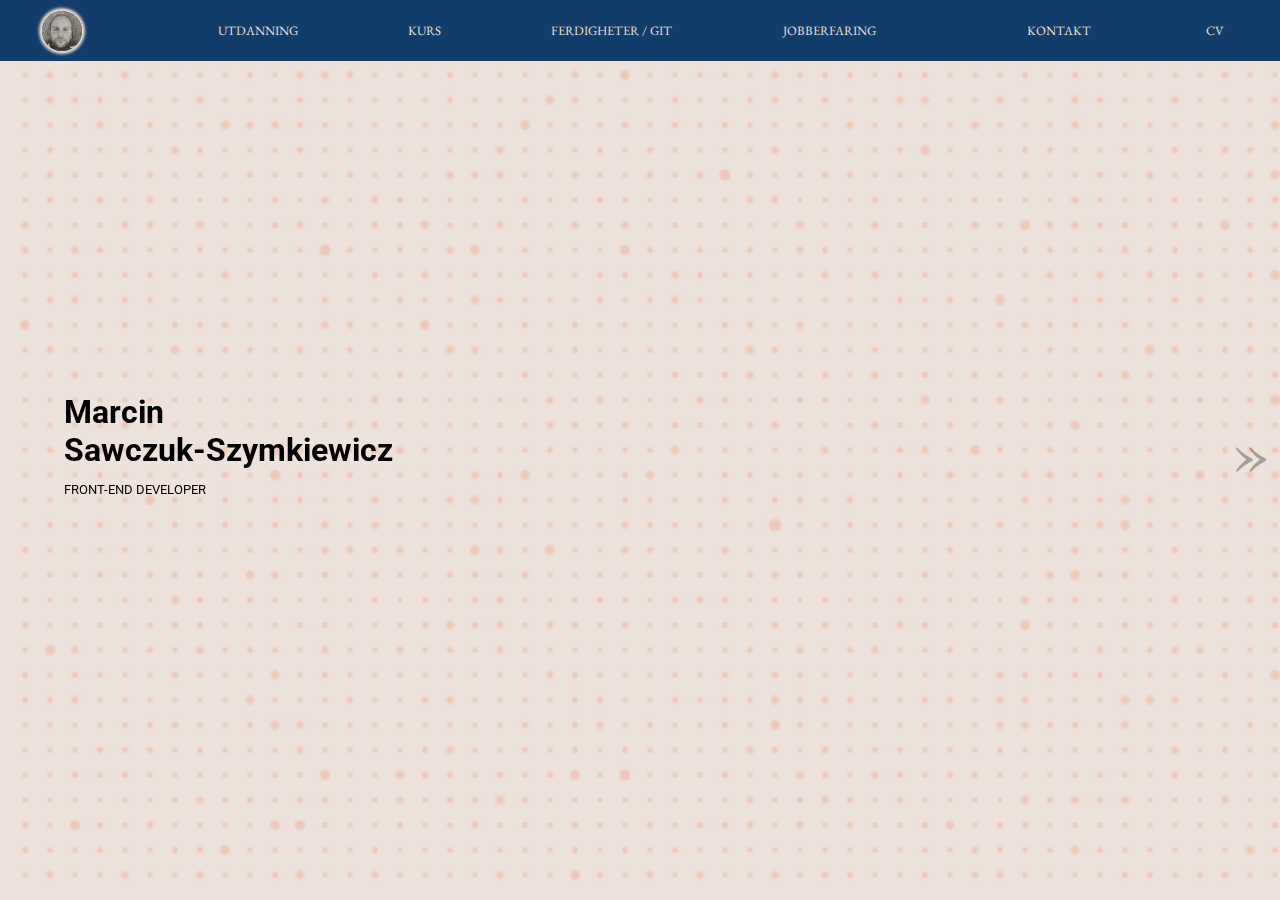
==== commit c734322b: "details" ====
--- a/index.html
+++ b/index.html
@@ -62,13 +62,13 @@
                     <ul class="list">
                         <li>
                             <h3><a href="http://users.ift.uni.wroc.pl/~ismk/">Universitet i Wroclaw</a></h3>
-                            <h6>september 2003 - juni 2006   <br>bachelor</h6>
-                            <h5>Fysikk og data science</h5>
-                        </li>
-                        <li>
-                            <h3><a href="https://www.ue.wroc.pl/wydzial_zif/12610/english_info.html">økonomisk universitet i wroclaw</a></h3>
-                            <h6>september 2006 -  juni 2008   </h6>
-                            <h5>Fakultet for ledelse, informatikk og økonomi</h5>
+                            <h6>Bachelor i fysikk og data science</h6>
+                            <h5>2003 - 2006</h5>
+                        </li>
+                        <li>
+                            <h3><a href="https://www.ue.wroc.pl/wydzial_zif/12610/english_info.html">Wroclaw Økonomiske Universitet</a></h3>
+                            <h6>Ledelse, informatikk og økonomi</h6>
+                            <h5>2006 - 2008</h5>
                         </li>
                     </ul>
                 </div>
@@ -174,19 +174,19 @@
                     <ul class="list">
                         <li>
                             <h3>Sognsveien barnehage - Oslo</h3>
-                            <h6>August 2015 - nå  </h6>
-                            <h5>stiling: barnehagemedarbeider</h5>   
+                            <h6>medarbeider</h6>   
+                            <h5>2015 - nå</h5>
                         </li>
                         <li>
                             <h3>Keyserløkka barnehage - Oslo</h3>
-                            <h6>August 2014 - Juni 2015  </h6>
-                            <h5>stiling: barnehagemedarbeider</h5>   
+                            <h6>medarbeider</h6>   
+                            <h5>2014 - 2015</h6>
 
                         </li>
                         <li>
                             <h3>Café Amfitrion - Oslo</h3>
-                            <h6>August 2008 - November 2011 </h6>
-                            <h5>stiling: daglig leder, barista, medarbeider</h5>   
+                            <h6>daglig leder</h6>   
+                            <h5>2008 - 2012</h5>
                         </li>
                     </ul>
                 </div>   
@@ -204,10 +204,10 @@
                         <input type="hidden" name="_subject" value="Hei check it now!">
                         <div>
                             <input id="name" name="name" placeholder="Navn" type="text" tabindex="0" required>
-                            <input id="phone" name="phone" placeholder="Telefonnumer" type="tel" tabindex="3" required>
+                            <input id="phone" name="phone" placeholder="Telefonnummer" type="tel" tabindex="3" required>
                         </div>
                         <input id="email" name="email" placeholder="E-postadresse" type="email" tabindex="2" required>
-                        <textarea id="message" name="message" placeholder="Skriv en besjed" tabindex="5" required></textarea>
+                        <textarea id="message" name="message" placeholder="Skriv en beskjed" tabindex="5" required></textarea>
                         <button name="submit" type="submit" id="contact-submit" value='Send' data-submit="...Sender">Send</button>
                     </form>
                 </div>
